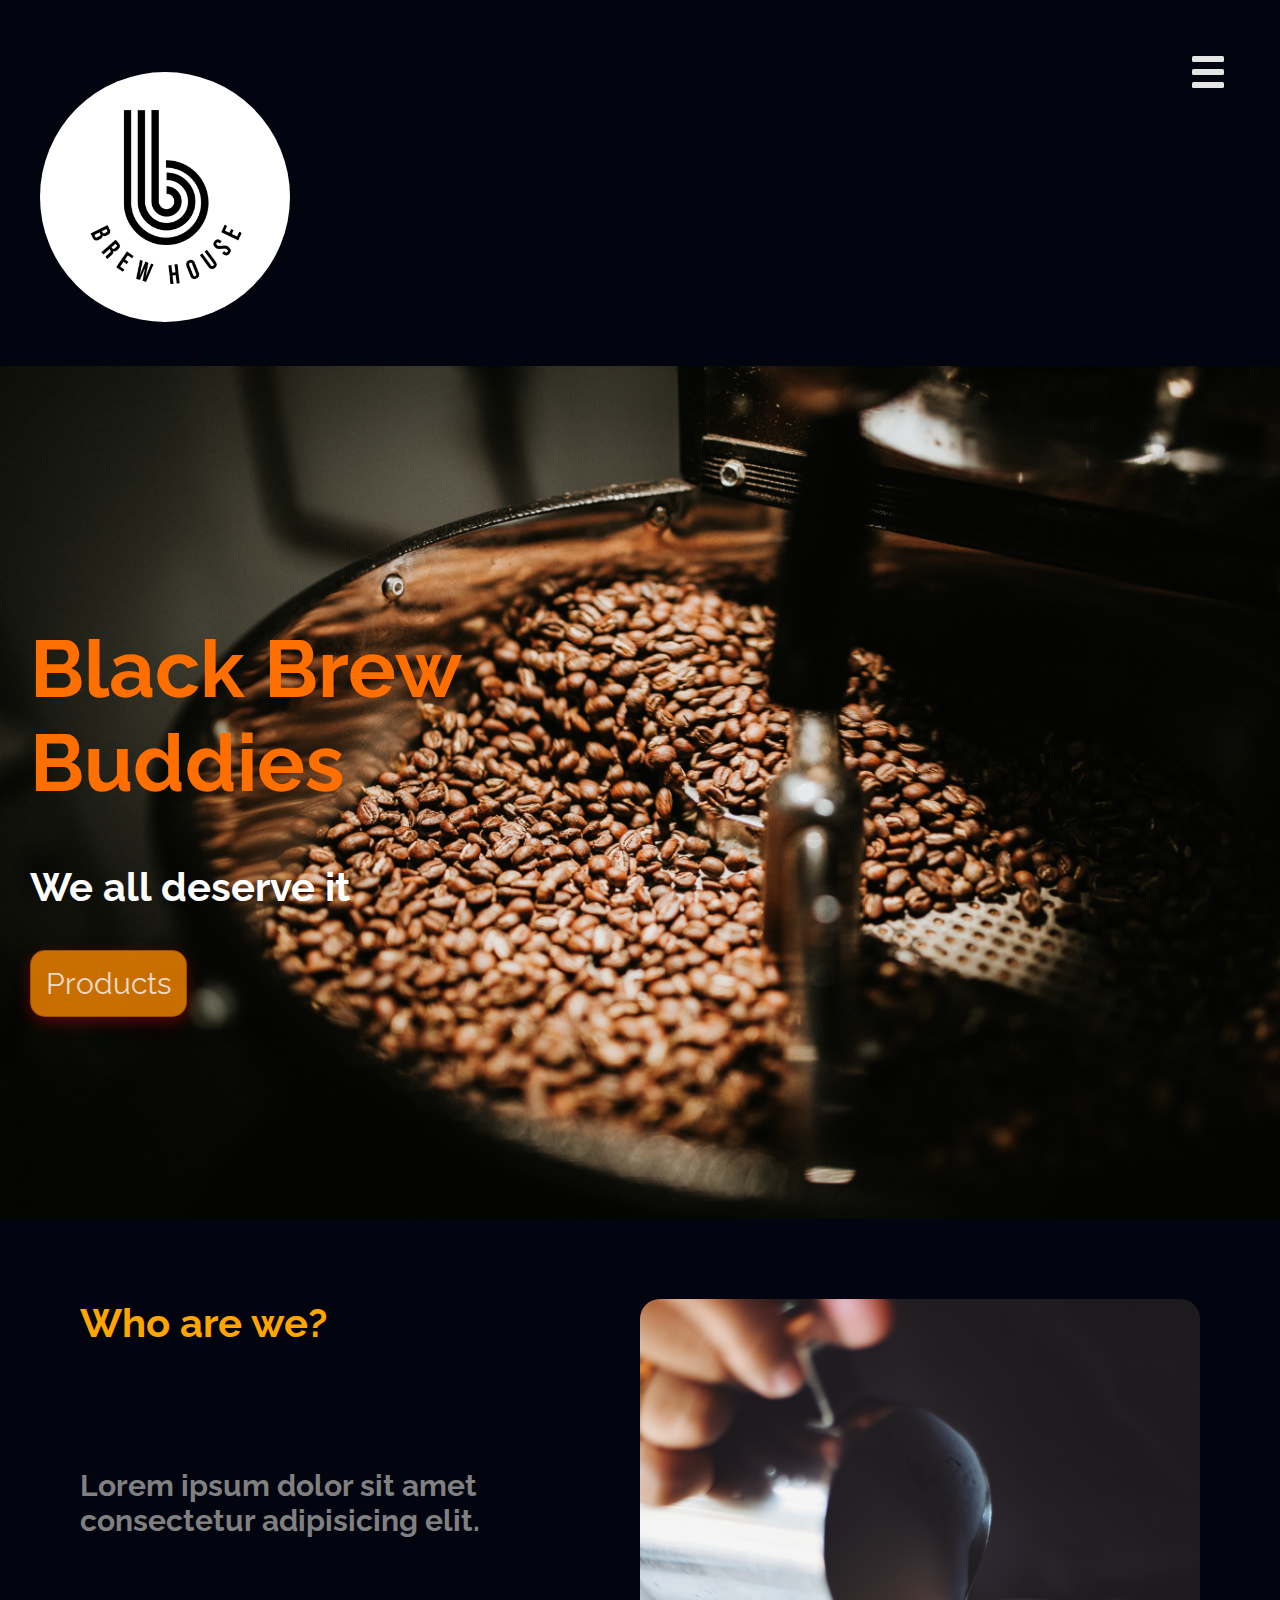
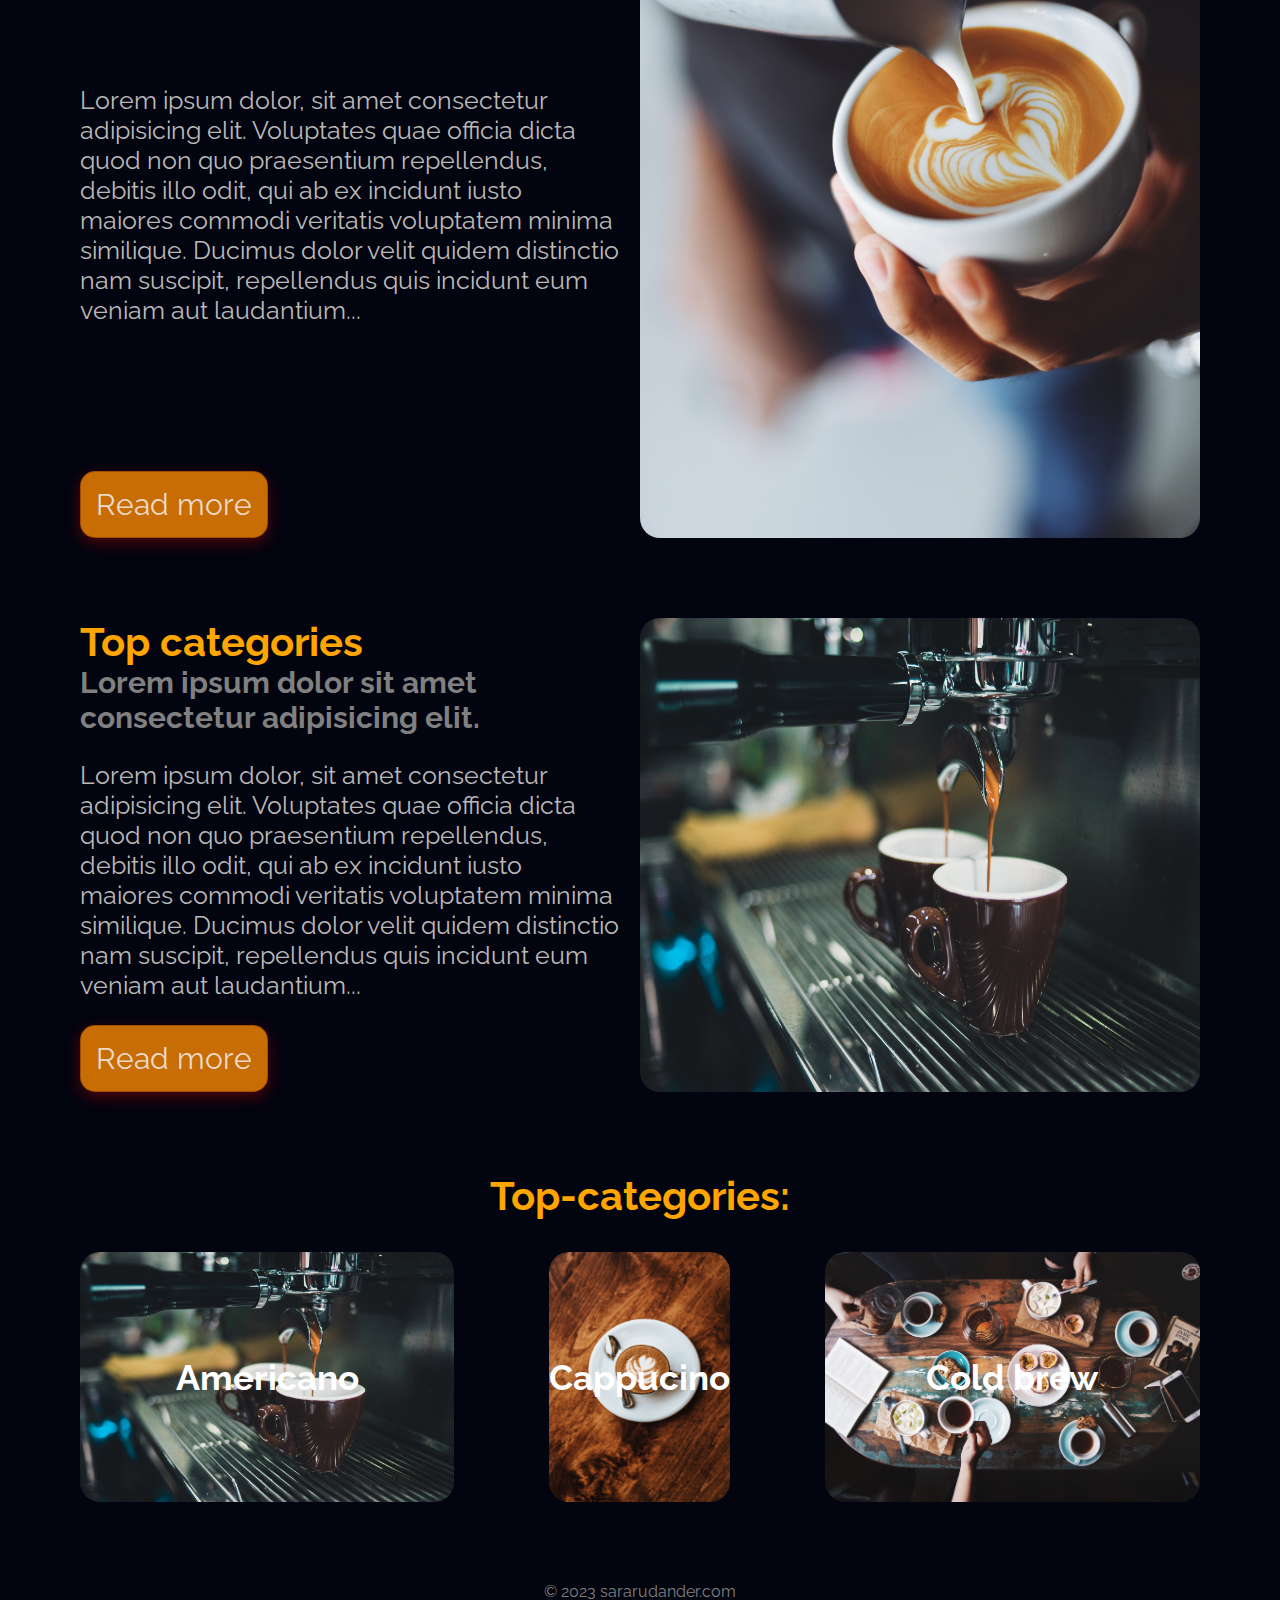
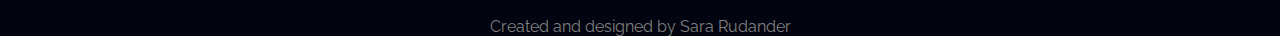
==== docs/index.html @ 94000aff "adding sections" ====
<!DOCTYPE html>
<html lang="sv">
    <head>
        <meta charset="UTF-8">
        <title>Home | Brew it</title>
        <link rel= "stylesheet" href="style/index_test.css">
        <meta name=”viewport” content=”width:device-width, initial-scale=1”>
        <link rel="icon" href="images/logo/logo.png">
    </head>
    <body>
        <header>
            <nav class="main-nav">
                <input id="responsive-menu" type="checkbox">
                <label for="responsive-menu"><span id="menu-icon"></span></label>
                <div id="overlay"></div>
                <a href="index.html">
                    <img src="images/logo/logo_white.png" alt="bild på logotyp" class="logo">
                </a> 
                <ul class="menu">
                    <li class="menuitem"><a href="#">Home</a></li>
                    <li class="menuitem"><a href="#">Products</a></li>
                    <li class="menuitem"><a href="#">Our Mission</a></li>
                    <li class="menuitem"><a href="#">History</a></li>
                    <li class="menuitem"><a href="#">Contact</a></li>
                </ul>
            </nav>
        </header>
        <main>
            <div class="main-content">
                <section class="top-container">
                    <img class="header-img" src="images/pexels-juan-pablo-serrano-arenas-894695.jpg" alt="picture of coffee beans">
                    <div class="header-container">
                        <h1 class="header-text">Black Brew Buddies</h1>
                        <h2 class="header-subtext">We all deserve it</h2>
                        <button type="button" class="header-button"><a href="#">Products</a></button>
                    </div>
                </section>
                <section class="middle-container">
                    <div class="text-container">
                        <h2 class="section-header">Who are we?</h2>
                        <h3 class="section-preamble">Lorem ipsum dolor sit amet consectetur adipisicing elit.</h3>
                        <p class="presentation-text">Lorem ipsum dolor, sit amet consectetur adipisicing elit. Voluptates quae officia dicta quod non quo praesentium repellendus, debitis illo odit, qui ab ex incidunt iusto maiores commodi veritatis voluptatem minima similique. Ducimus dolor velit quidem distinctio nam suscipit, repellendus quis incidunt eum veniam aut laudantium...</p>
                        <button type="button" class="header-button"><a href="#">Read more</a></button>
                    </div>
                    <img class="section-img" src="images/pexels-chevanon-photography-302896.jpg">
                </section>
                 <section class="middle-container">
                    <div class="text-container">
                        <h2 class="section-header">Top categories</h2>
                        <h3 class="section-preamble">Lorem ipsum dolor sit amet consectetur adipisicing elit.</h3>
                        <p class="presentation-text">Lorem ipsum dolor, sit amet consectetur adipisicing elit. Voluptates quae officia dicta quod non quo praesentium repellendus, debitis illo odit, qui ab ex incidunt iusto maiores commodi veritatis voluptatem minima similique. Ducimus dolor velit quidem distinctio nam suscipit, repellendus quis incidunt eum veniam aut laudantium...</p>
                        <button type="button" class="header-button"><a href="#">Read more</a></button>
                    </div>
                    <img class="section-img" src="images/pexels-chevanon-photography-324028.jpg">
                </section>
                 <section class="category-container">
                    <h2 class="heading-text">Top-categories:</h2>
                    <ul class="categories">
                         <li class="category-item">
                            <a href="#" class="category-link">
                                <img class="category-img" src="images/pexels-chevanon-photography-324028.jpg">
                                <h2 class="img-text">Americano</h2>
                            </a>
                        </li>
                         <li class="category-item">
                            <a href="#" class="category-link">
                                <img class="category-img" src="images/pexels-tyler-nix-2396220.jpg">
                                <h2 class="img-text">Cappucino</h2>
                            </a>
                        </li>
                        <li class="category-item">
                            <a href="#" class="category-link">
                                <img class="category-img" src="images/pexels-viktoria-alipatova-2074130.jpg">
                                <h2 class="img-text">Cold brew</h2>
                            </a>
                        </li>

                    </ul>
                </section>
            </div>
        </main>
        <footer>
            <div class="page-footer">
                <p>&copy; 2023 sararudander.com</p>
                <p>Created and designed by Sara Rudander</p>
            </div>
        </footer>
    </body>
</html>
---- docs/style/index_test.css ----
@import url(https://use.fontawesome.com/releases/v5.0.6/css/all.css);
@import url(https://fonts.googleapis.com/css?family=Oswald:400|Raleway:400,700,400italic,700italic);
/*
font
font-family: 'Oswald', sans-serif;
*/


* {
    -webkit-text-size-adjust: 100%;
    text-size-adjust: 100%;
    box-sizing: border-box;
}

body{
    margin: 0;
    padding: 0;
    background-color: #02040F;
    color: white;
    font-family: Arial, Helvetica, sans-serif;
    height: 100vh;
    font-family: 'Raleway', sans-serif;
}




.logo{
    width: 250px;
    height: 250px;
    border-radius: 50%;;
}

.header-img{
    max-width: 100%;
    height: auto;
}

/************************************************/
/****************** NAVIGATION ******************/
/************************************************/
header {
    left: 0;
    position: relative;
    top: 0;
    width: 100%;
    z-index: 9999;
    padding: 40px;
}

.main-nav{
    margin: 0 auto;
    max-width: 80em;
    left: 0;
    position: relative;
    top: 0;
    width: 100%;
    z-index: 9999;
}

main .main-container {
    padding: 1em;
    margin: 0 auto;
    max-width: 80em;
}


/************************************************/
/****************** NAVIGATION ******************/
/************************************************/
nav {
    left: 0;
    position: relative;
    top: 0;
    width: 100%;
    z-index: 9999;
}

/*** INPUT ***/
nav input {
    opacity: 0;
    position: absolute;
    z-index: -1;
}

/*** LABEL ***/
nav label {
    cursor: pointer;
    display: block;
    font: 2em/1 'Oswald', sans-serif;
    padding: 0.5em;
}

/* Hamburger Icon */
#menu-icon,
#menu-icon:before,
#menu-icon:after {
    background: #e5e5e5;
    border-radius: 0.05em;
    height: 0.2em;
    transition: all 0.2s ease-in-out;
    width: 100%;
}

#menu-icon {
    display: inline-block;
    margin: 0.4em 0;
    max-width: 1em;
    position: relative;
}

nav label #menu-icon {
    float: right;
}


#menu-icon:before,
#menu-icon:after {
    content: '';
    left: 0;
    position: absolute;
}

#menu-icon:before {
    top: -0.4em;
}

#menu-icon:after {
    bottom: -0.4em;
}

/* Close Icon */
nav input[type=checkbox]:checked + label #menu-icon {
    background: transparent;
}

nav input[type=checkbox]:checked + label #menu-icon:before {
    top: 0;
    transform: rotate(-45deg);
}

nav input[type=checkbox]:checked + label #menu-icon:after {
    bottom: 0;
    transform: rotate(45deg);
}


/*** MENU ***/
/* Overlay */
nav input:checked ~ #overlay {
    background: #02040F;
    bottom: 0;
    left: 0;
    height: 100vh;
    position: fixed;
    right: 0;
    top: 0;
    width: 100vw;
    z-index: -1;
    opacity: 0.7;

}

/* List */
nav ul {
    font-size: 1.5em;
    list-style: none;
    margin: 0;
    max-height: 0;
    opacity: 0;
    overflow: hidden;
    padding: 0;
    text-align: center;
    background-color: transparent;
    transition: 0.4s ease-in-out;
}

nav input:checked ~ ul {
    margin: 1em;
    max-height: inherit;
    opacity: 1;
    transition: 0.4s ease-in-out;
}

nav ul > li {
    margin: 0.8em 0;
}

nav ul a {
    color: #e5e5e5 !important;
    text-decoration: none;
    font-size: 50px;
}

nav ul a:hover {
    text-decoration: underline;
}

/* Social Media */
nav ul#social-media > li {
    display: inline-block;
    font-size: 1.5em;
    margin: 0.5em;
}


/*******************************************
********************** MAIN ****************
*******************************************/

.top-container{
    display: grid;

}

.header-img, .header-container{
    grid-area: 1/1;
}

.header-container{
   display: grid;
   align-self: center;
   width: 50%;
   margin: 30px;
}

.header-text{
    font-size: 80px;
    color: rgb(255, 111, 0);
    margin-bottom: 20px;
}

.header-subtext{
    color: white;
    font-size: 40px;
    margin-bottom: 40px;
}

.header-button{
    background-color: rgba(246, 146, 17, 0.434);
    border: 0.2px solid rgba(255, 157, 0, 0.403);
    border-radius: 15px;
    width: fit-content;
    padding: 15px;
    font-size: 30px;
    box-shadow: rgba(225, 7, 7, 0.35) 0px 5px 15px;
    background-color: rgba(255, 140, 0, 0.779);
    border: 1px solid rgba(159, 73, 3, 0.898);
}

.header-button > a{
    text-decoration: none;
    color: rgba(245, 238, 238, 0.86);
    font-family: 'Raleway', sans-serif;
}

.header-button:hover{
    background-color: rgba(246, 146, 17, 0.434);
    border: 0.2px solid rgba(255, 157, 0, 0.403);
    transition: 0.4s ease-in-out;
}

.header-button:hover a{
    color: rgb(246, 239, 238);
    transition: 0.4s ease-in-out;
}

.middle-container{
    display: flex;
    justify-content: space-between;
    max-width: 100%;
    margin: 80px;
    height: auto;
}

.text-container{
    display: flex;
    flex-direction: column;
    width: auto;
    height: auto;
    justify-content: space-between;
    margin-right: 20px;
}

.section-img{
    width: auto;
    height: auto;
    max-width: 50%;
    margin-right: 0;
    border-radius: 20px;
}

.section-header{
    color: orange;
    margin-top: 0;
    font-size: 40px;
    margin: 0;
}

.section-preamble{
    color: grey;
    font-size: 30px;
    margin: 0;
}

.presentation-text{
    color: rgb(187, 184, 184);
    font-size: 25px;
}

/*********************************
***********Section container**********
*********************************/
.heading-text{
    color: orange;
    font-size: 40px;
    text-align: center;
}
.category-container{
    margin: 80px;
}
.categories{
    display: flex;
    justify-content: space-between;
    padding: 0;
    list-style: none;
}

.category-img, .img-text{
    grid-area: 1/1;
}

.img-text{
    align-items: center;
    font-size: 35px;
    height: auto;
    display: flex;
    justify-content: center;
    text-align: center;
}

.category-img{
    width: 100%;
    height: 250px;
    border-radius: 20px;
}

.category-link{
    text-decoration: none;
    color: white;
    display: grid;
}

/*********************************
***********FOOTER**********************
*********************************/

.page-footer{
    text-align: center;
    color: grey;
}
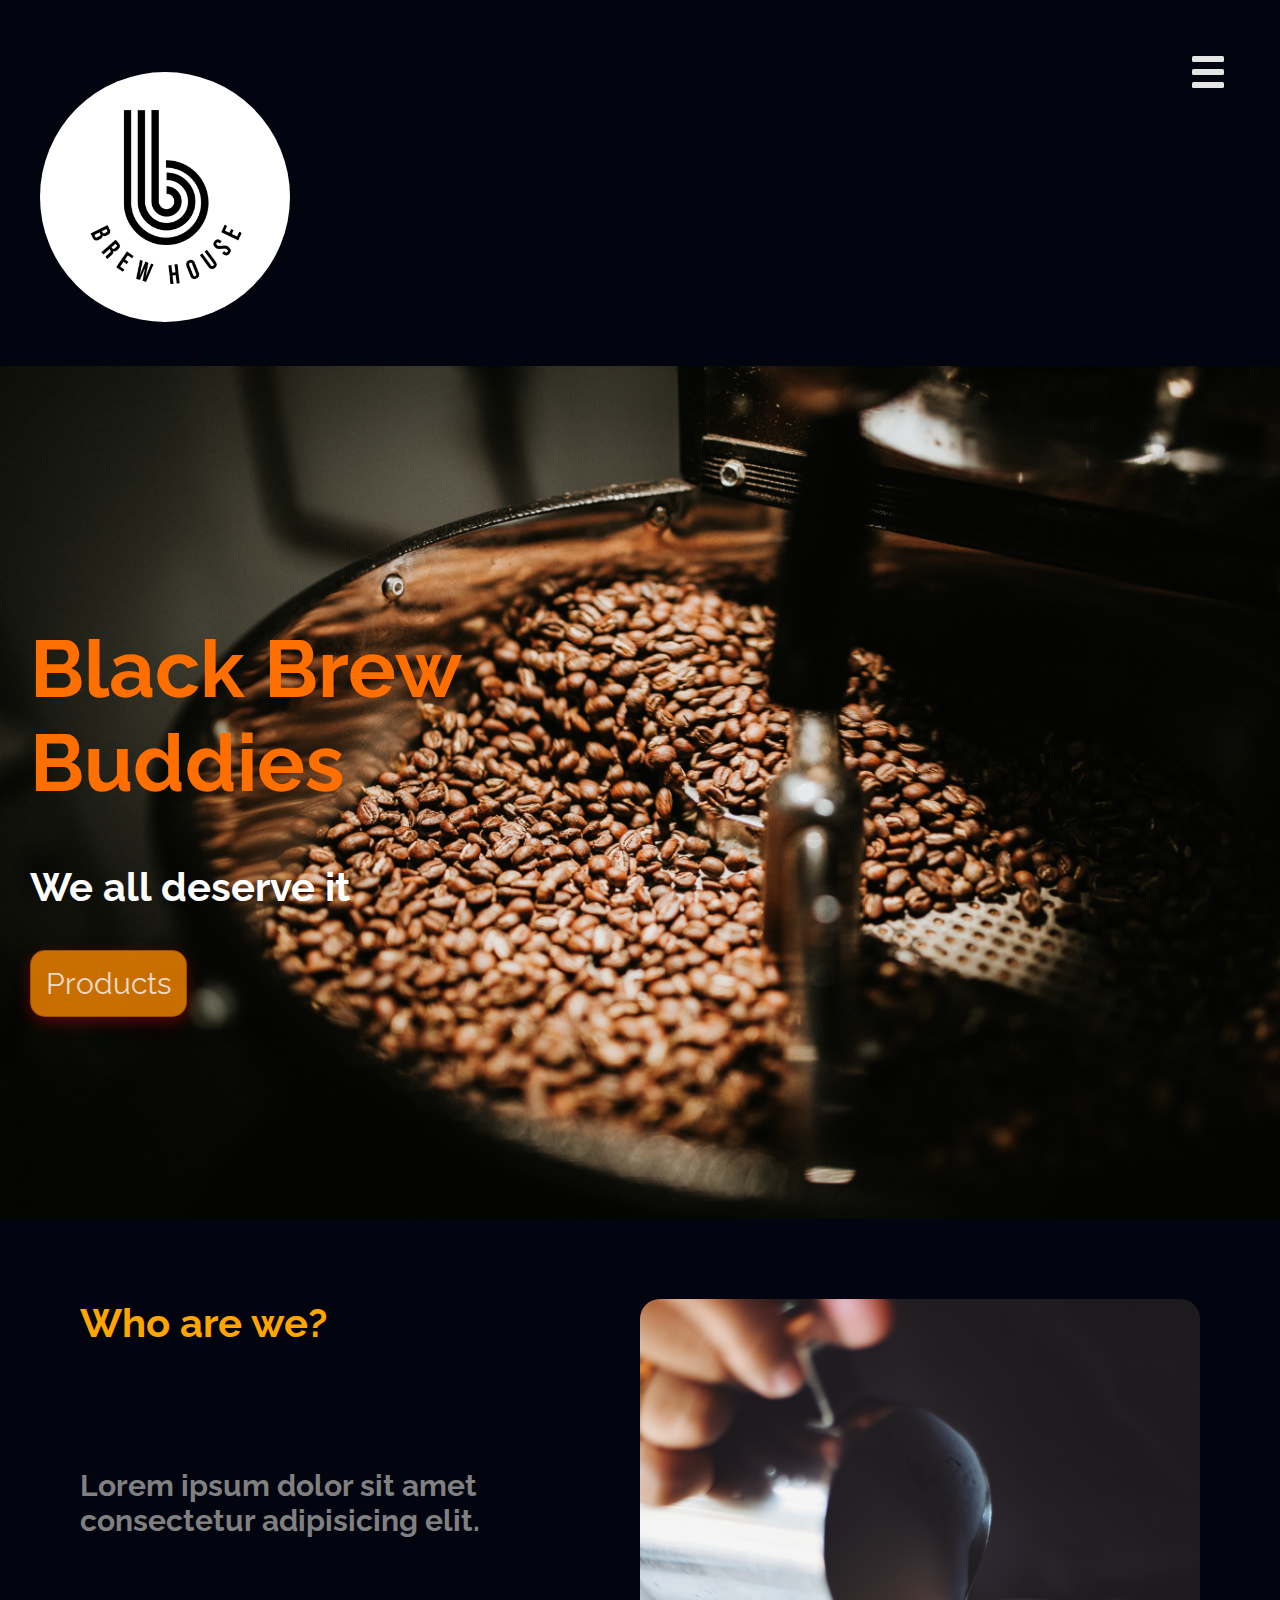
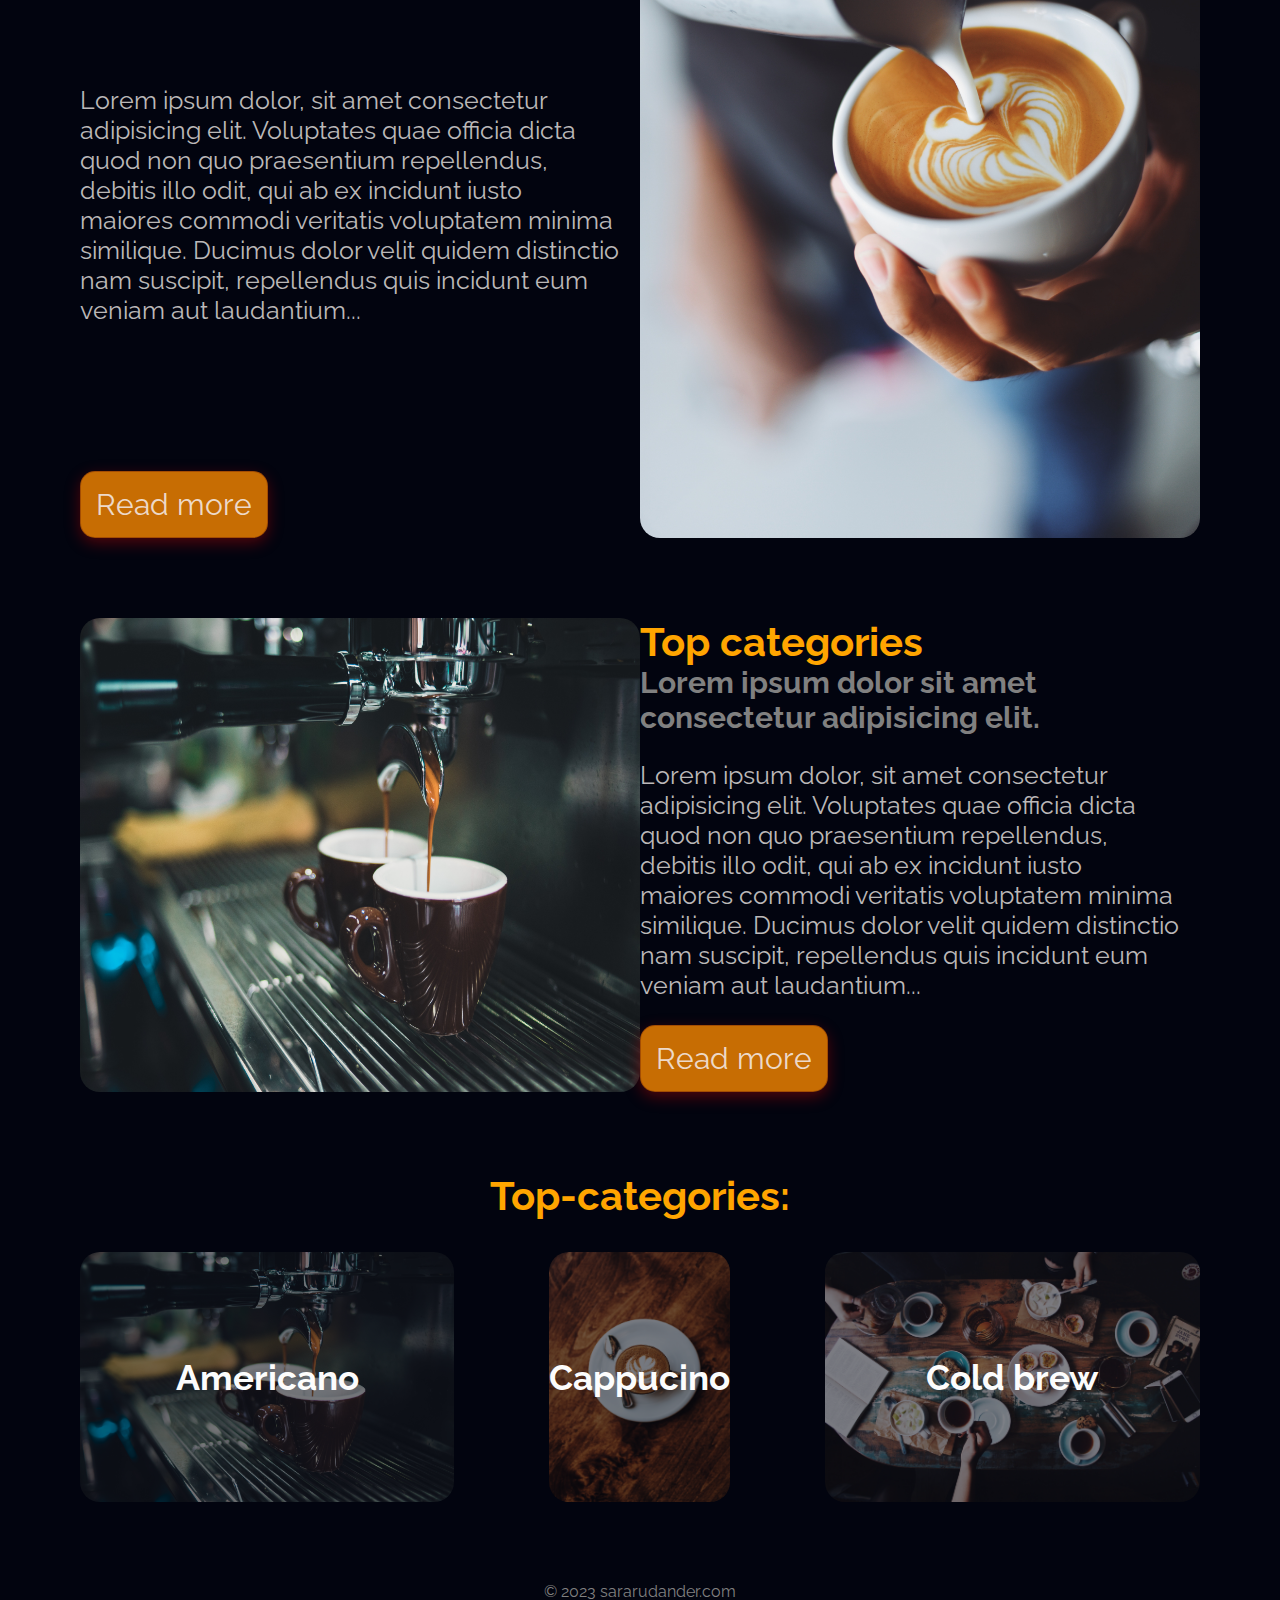
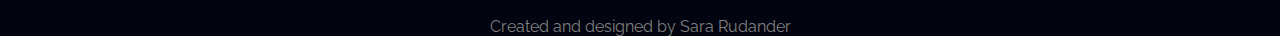
==== commit 04c4a8af: "categories change" ====
--- a/docs/index.html
+++ b/docs/index.html
@@ -45,13 +45,13 @@
                     <img class="section-img" src="images/pexels-chevanon-photography-302896.jpg">
                 </section>
                  <section class="middle-container">
+                    <img class="section-img" src="images/pexels-chevanon-photography-324028.jpg">
                     <div class="text-container">
                         <h2 class="section-header">Top categories</h2>
                         <h3 class="section-preamble">Lorem ipsum dolor sit amet consectetur adipisicing elit.</h3>
                         <p class="presentation-text">Lorem ipsum dolor, sit amet consectetur adipisicing elit. Voluptates quae officia dicta quod non quo praesentium repellendus, debitis illo odit, qui ab ex incidunt iusto maiores commodi veritatis voluptatem minima similique. Ducimus dolor velit quidem distinctio nam suscipit, repellendus quis incidunt eum veniam aut laudantium...</p>
                         <button type="button" class="header-button"><a href="#">Read more</a></button>
                     </div>
-                    <img class="section-img" src="images/pexels-chevanon-photography-324028.jpg">
                 </section>
                  <section class="category-container">
                     <h2 class="heading-text">Top-categories:</h2>
--- a/docs/style/index_test.css
+++ b/docs/style/index_test.css
@@ -337,12 +337,14 @@
     display: flex;
     justify-content: center;
     text-align: center;
+    opacity: 0.99;
 }
 
 .category-img{
     width: 100%;
     height: 250px;
     border-radius: 20px;
+    opacity: 0.5;
 }
 
 .category-link{
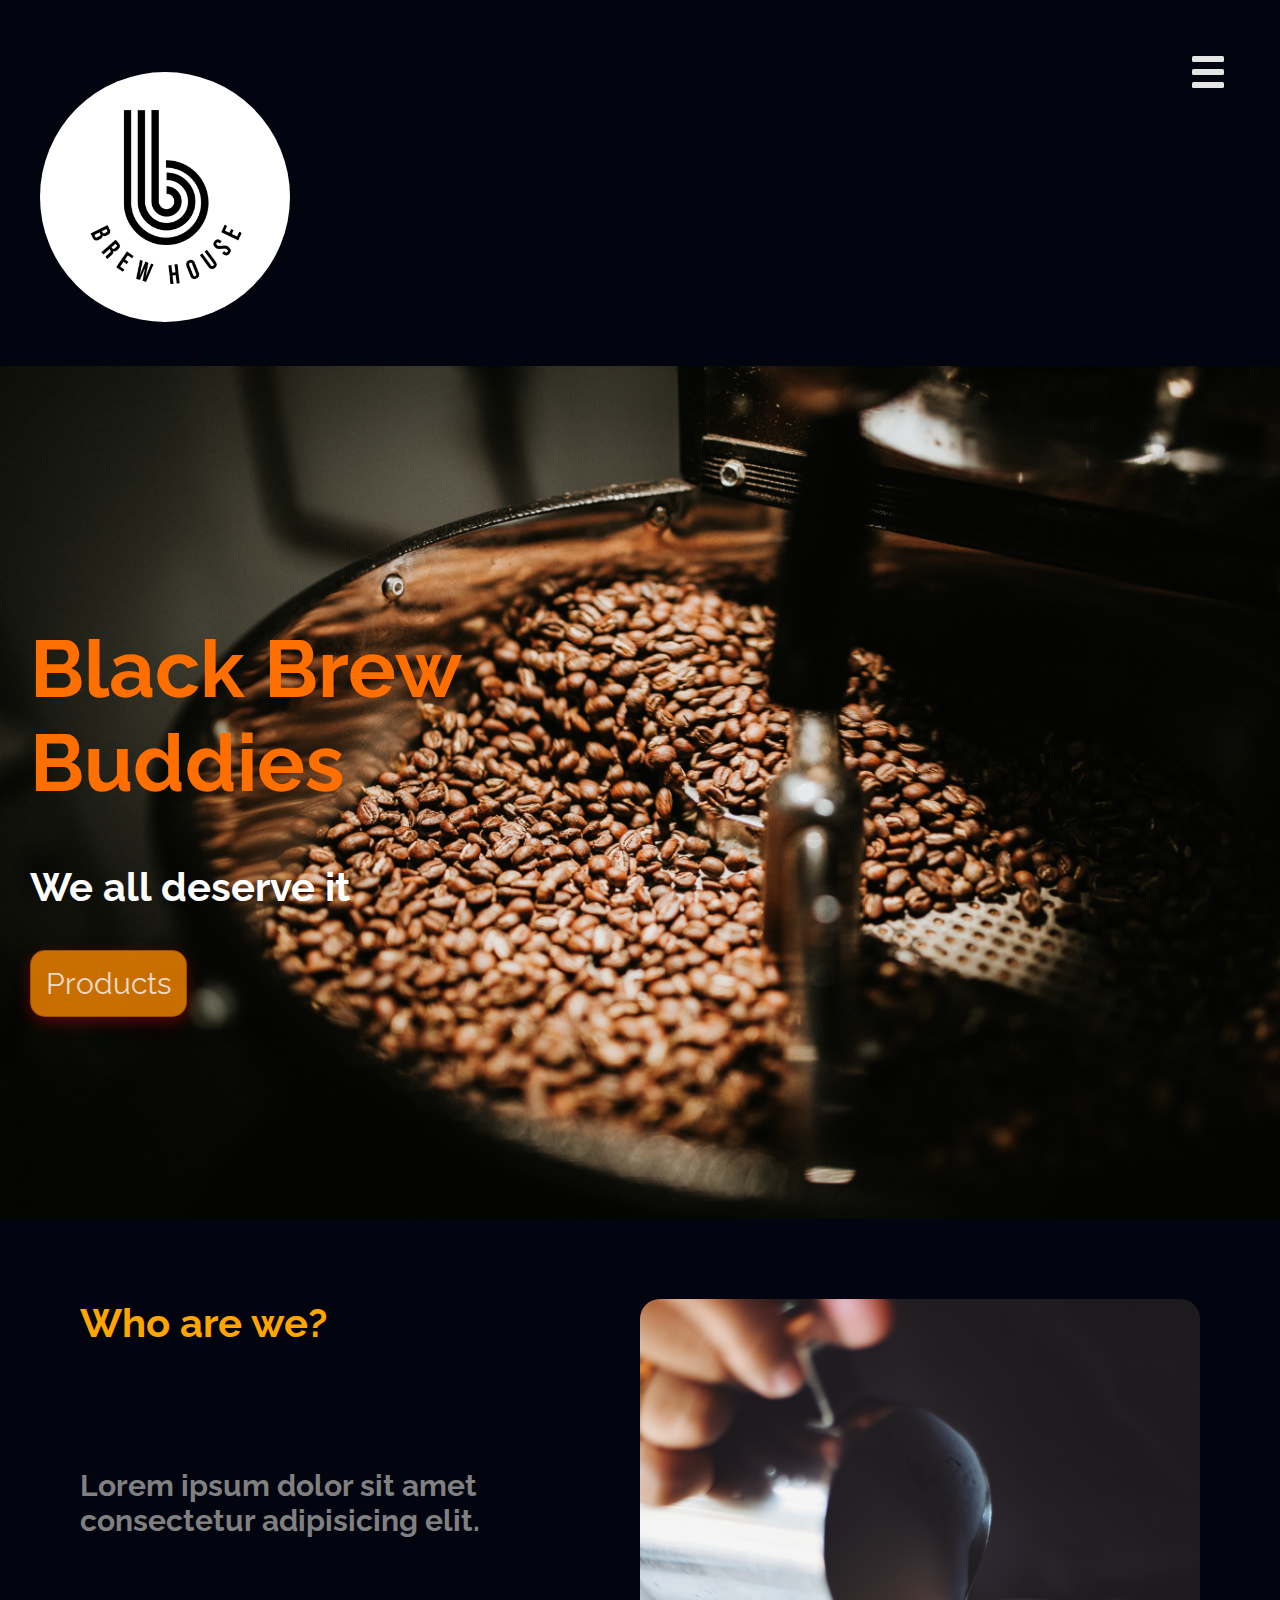
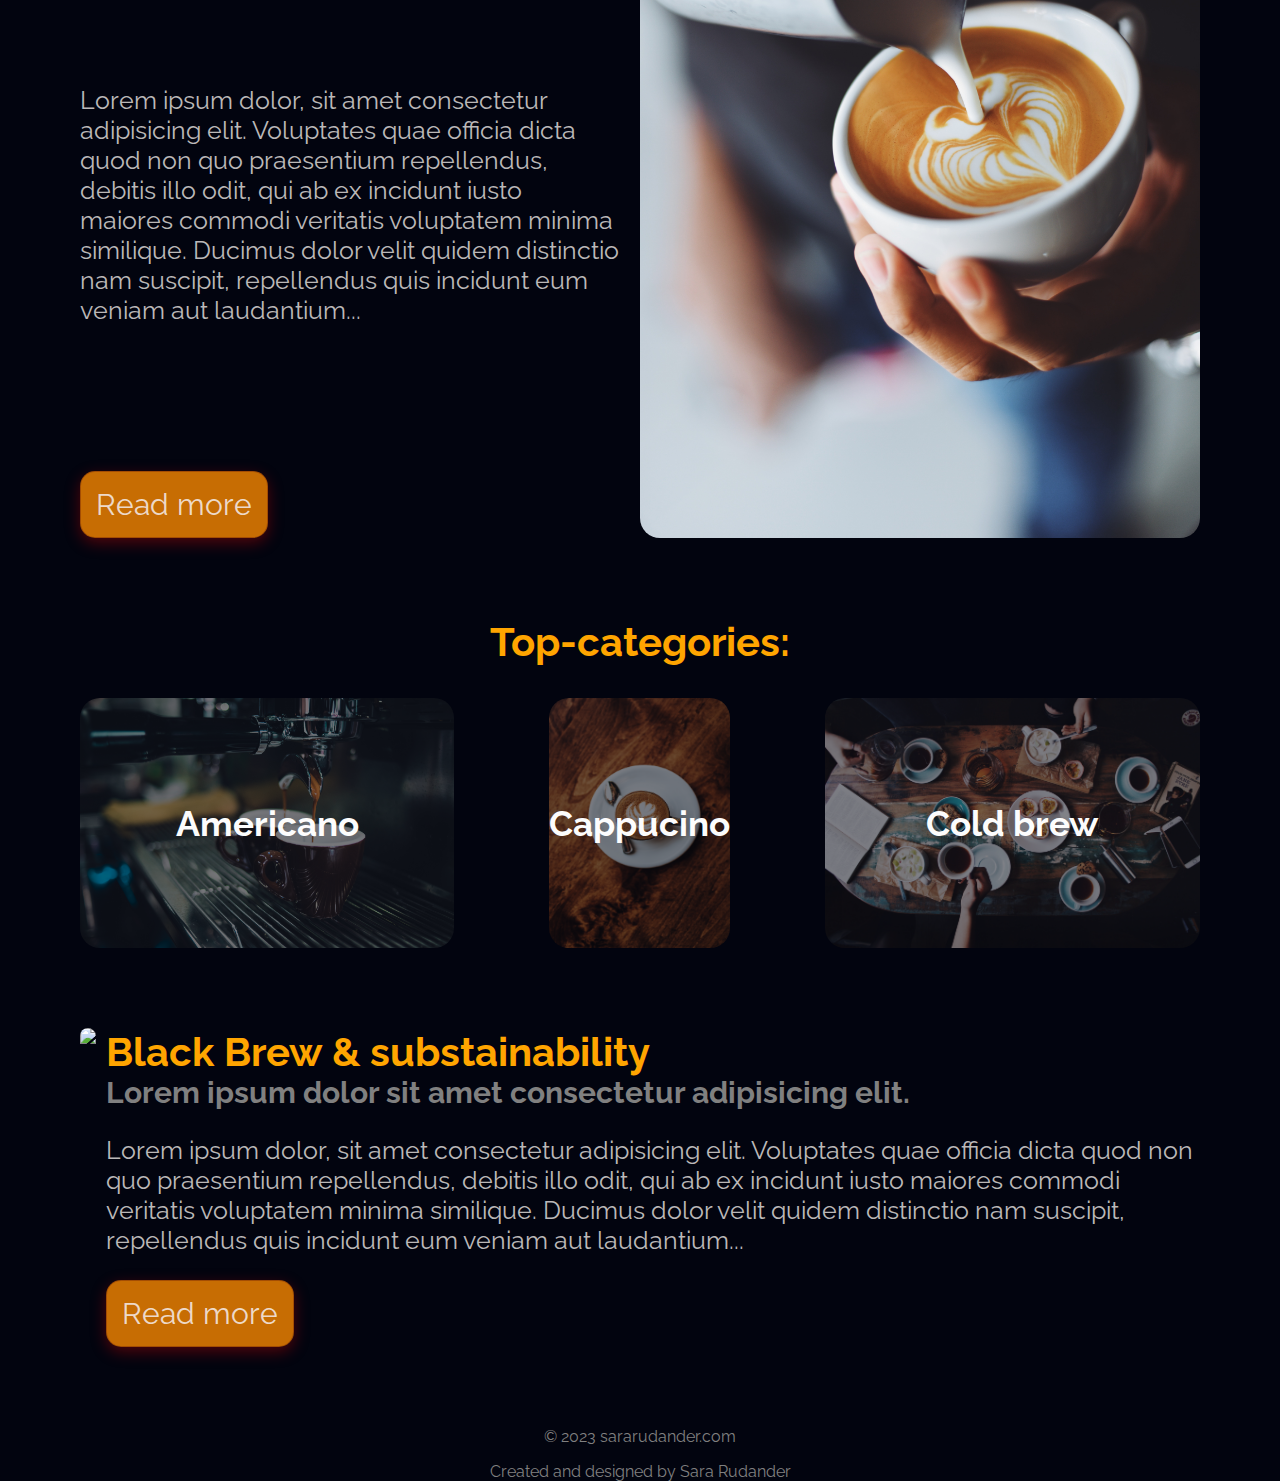
==== commit 87b7d94d: "second section change" ====
--- a/docs/index.html
+++ b/docs/index.html
@@ -44,15 +44,6 @@
                     </div>
                     <img class="section-img" src="images/pexels-chevanon-photography-302896.jpg">
                 </section>
-                 <section class="middle-container">
-                    <img class="section-img" src="images/pexels-chevanon-photography-324028.jpg">
-                    <div class="text-container">
-                        <h2 class="section-header">Top categories</h2>
-                        <h3 class="section-preamble">Lorem ipsum dolor sit amet consectetur adipisicing elit.</h3>
-                        <p class="presentation-text">Lorem ipsum dolor, sit amet consectetur adipisicing elit. Voluptates quae officia dicta quod non quo praesentium repellendus, debitis illo odit, qui ab ex incidunt iusto maiores commodi veritatis voluptatem minima similique. Ducimus dolor velit quidem distinctio nam suscipit, repellendus quis incidunt eum veniam aut laudantium...</p>
-                        <button type="button" class="header-button"><a href="#">Read more</a></button>
-                    </div>
-                </section>
                  <section class="category-container">
                     <h2 class="heading-text">Top-categories:</h2>
                     <ul class="categories">
@@ -77,6 +68,15 @@
 
                     </ul>
                 </section>
+                 <section class="middle-container">
+                    <img class="section-img2" src="images/pexels-dominika-roseclay-977878.jpg">
+                    <div class="text-container2">
+                        <h2 class="section-header">Black Brew & substainability</h2>
+                        <h3 class="section-preamble">Lorem ipsum dolor sit amet consectetur adipisicing elit.</h3>
+                        <p class="presentation-text">Lorem ipsum dolor, sit amet consectetur adipisicing elit. Voluptates quae officia dicta quod non quo praesentium repellendus, debitis illo odit, qui ab ex incidunt iusto maiores commodi veritatis voluptatem minima similique. Ducimus dolor velit quidem distinctio nam suscipit, repellendus quis incidunt eum veniam aut laudantium...</p>
+                        <button type="button" class="header-button"><a href="#">Read more</a></button>
+                    </div>
+                </section>
             </div>
         </main>
         <footer>
--- a/docs/style/index_test.css
+++ b/docs/style/index_test.css
@@ -309,7 +309,23 @@
 }
 
 /*********************************
-***********Section container**********
+***********Second middle-container**********
+*********************************/
+
+.section-img2{
+    max-width: 50%;
+    height: auto;
+    margin-right: 0;
+    border-radius: 20px;
+}
+
+.text-container2{
+    margin-left: 10px;
+}
+
+
+/*********************************
+***********Category container**********
 *********************************/
 .heading-text{
     color: orange;
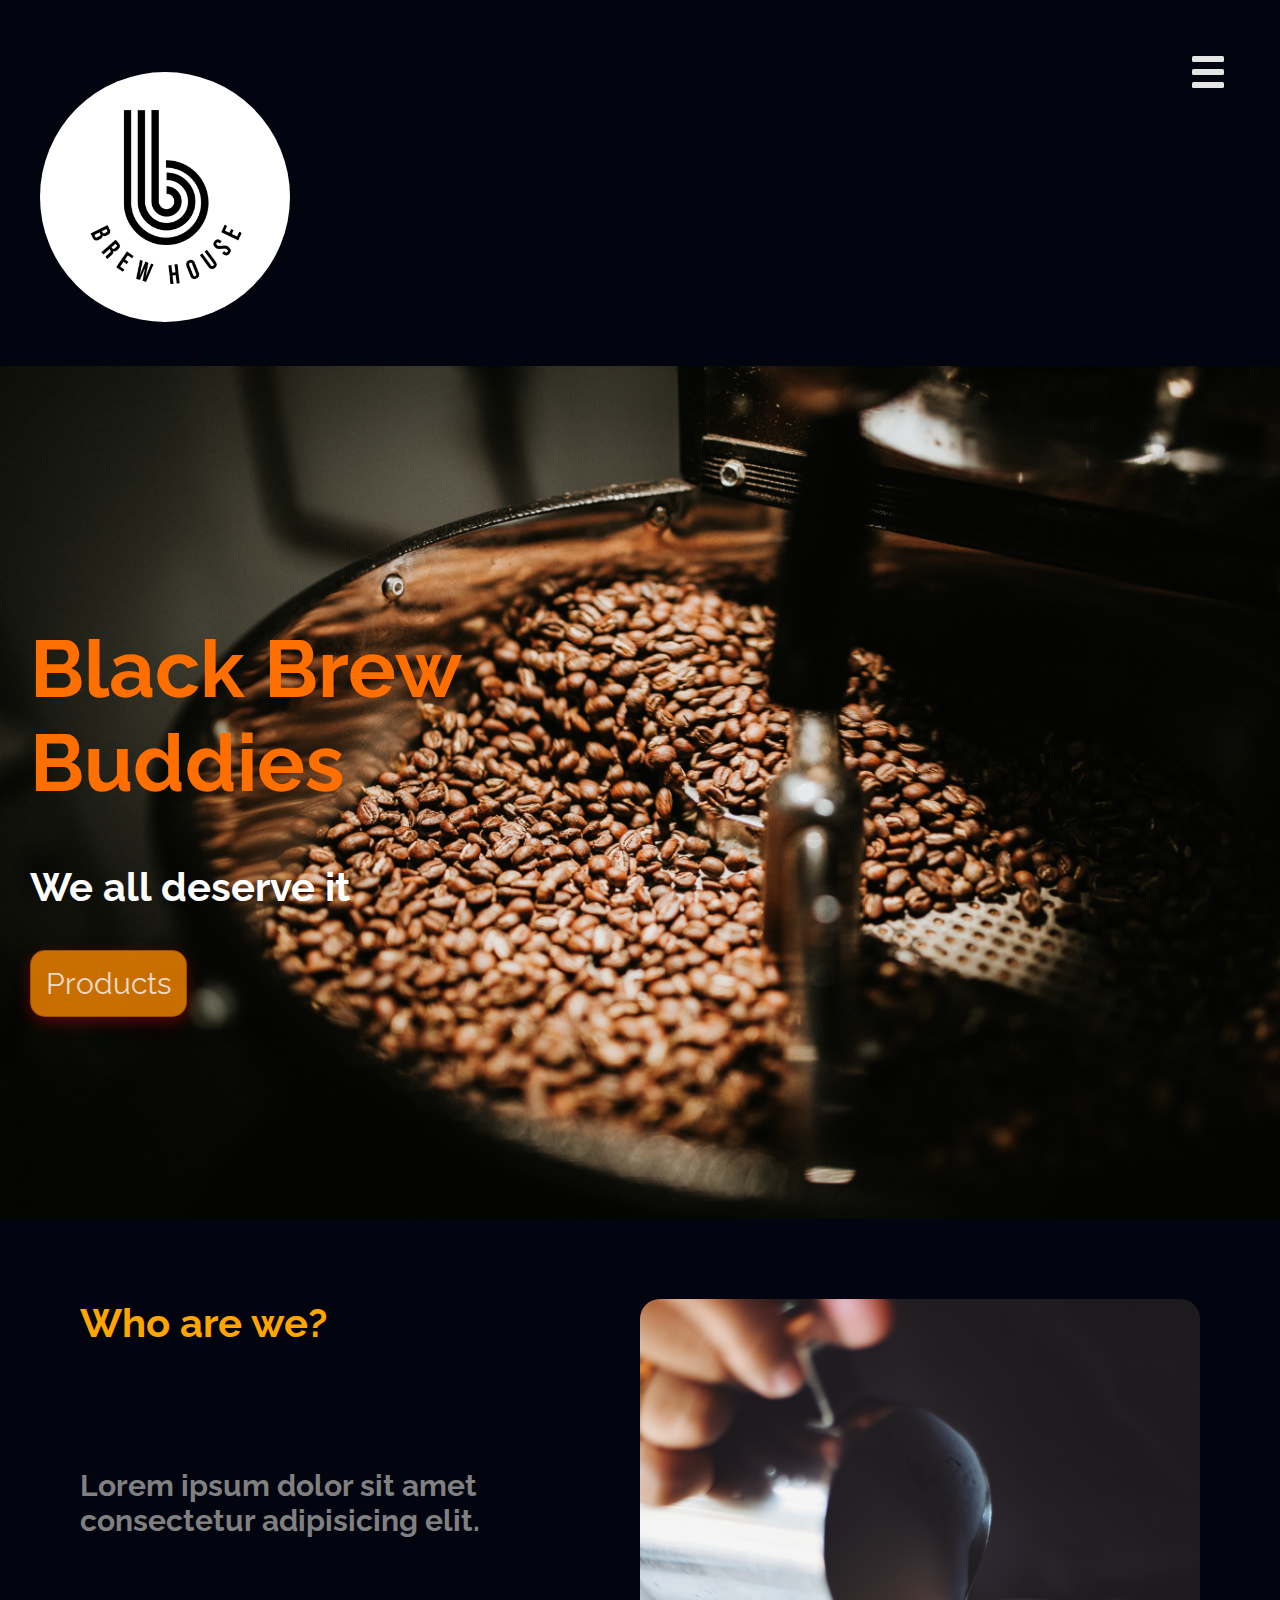
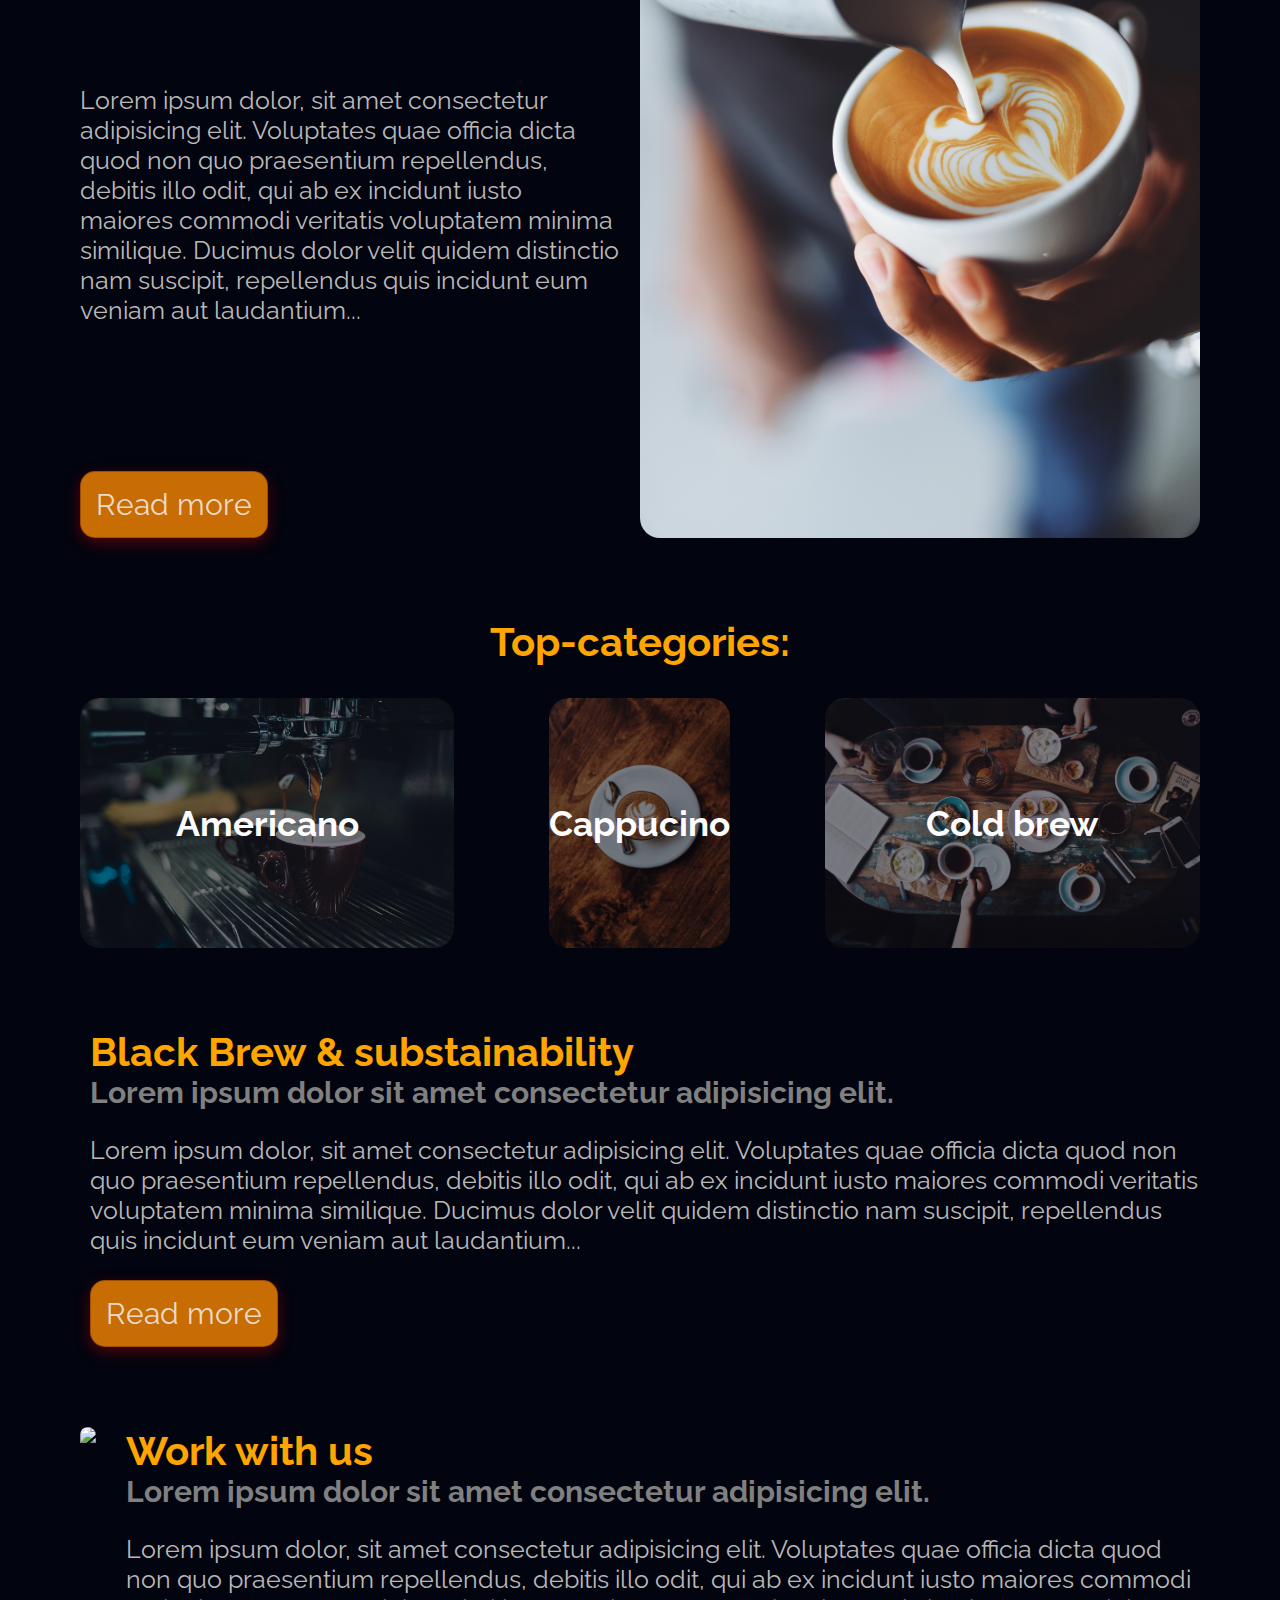
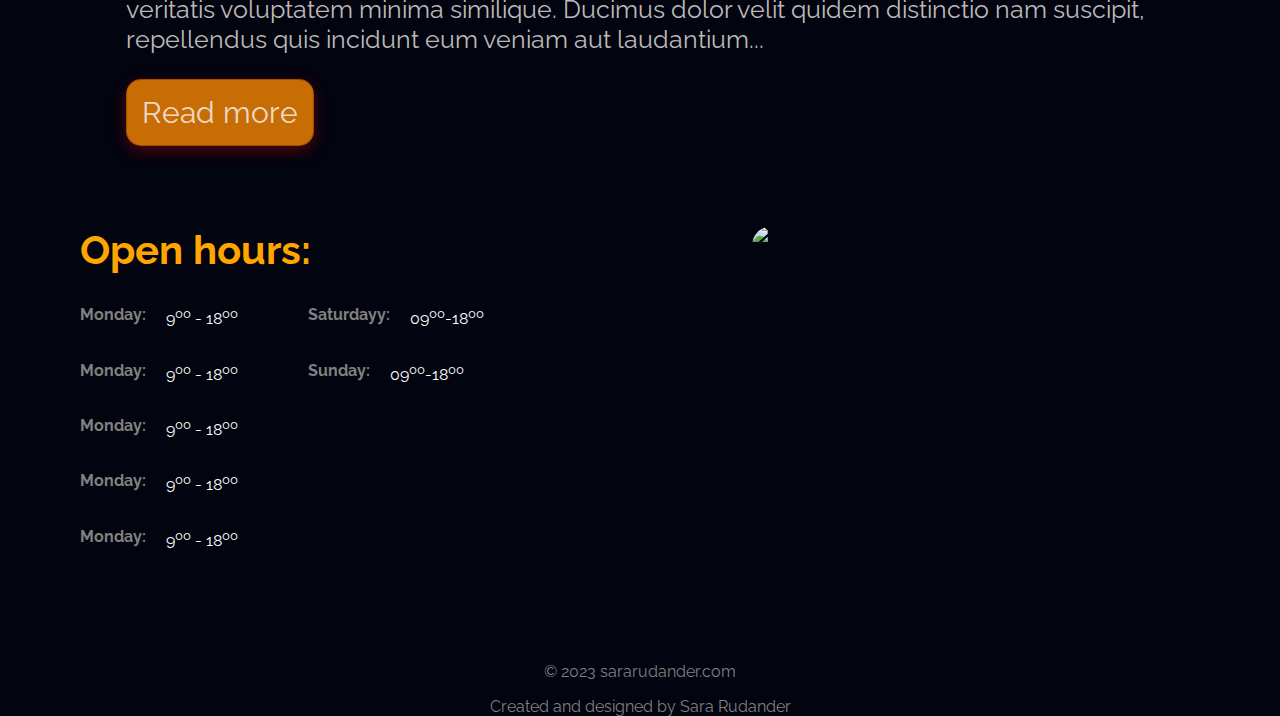
==== commit 13bd9953: "open hours changes, maybe other containers as well" ====
--- a/docs/index.html
+++ b/docs/index.html
@@ -69,13 +69,61 @@
                     </ul>
                 </section>
                  <section class="middle-container">
-                    <img class="section-img2" src="images/pexels-dominika-roseclay-977878.jpg">
                     <div class="text-container2">
                         <h2 class="section-header">Black Brew & substainability</h2>
                         <h3 class="section-preamble">Lorem ipsum dolor sit amet consectetur adipisicing elit.</h3>
                         <p class="presentation-text">Lorem ipsum dolor, sit amet consectetur adipisicing elit. Voluptates quae officia dicta quod non quo praesentium repellendus, debitis illo odit, qui ab ex incidunt iusto maiores commodi veritatis voluptatem minima similique. Ducimus dolor velit quidem distinctio nam suscipit, repellendus quis incidunt eum veniam aut laudantium...</p>
                         <button type="button" class="header-button"><a href="#">Read more</a></button>
                     </div>
+                </section>
+                 <section class="middle-container">
+                    <img class="section-img2" src="https://images.pexels.com/photos/977878/pexels-photo-977878.jpeg?auto=compress&cs=tinysrgb&w=1260&h=750&dpr=1">
+                    <div class="text-container2">
+                        <h2 class="section-header">Work with us</h2>
+                        <h3 class="section-preamble">Lorem ipsum dolor sit amet consectetur adipisicing elit.</h3>
+                        <p class="presentation-text">Lorem ipsum dolor, sit amet consectetur adipisicing elit. Voluptates quae officia dicta quod non quo praesentium repellendus, debitis illo odit, qui ab ex incidunt iusto maiores commodi veritatis voluptatem minima similique. Ducimus dolor velit quidem distinctio nam suscipit, repellendus quis incidunt eum veniam aut laudantium...</p>
+                        <button type="button" class="header-button"><a href="#">Read more</a></button>
+                    </div>
+                </section>
+                <section class="bottom-container">
+                    <div class="text-container-bottom">
+                        <h2 class="section-header">Open hours:</h2>
+                        <div class="hour-container">
+                            <ul class="open-hours">
+                                <li class="day">
+                                    <p class="day-of-week">Monday:</p>
+                                    <p class="hours">9<sup>00</sup> - 18<sup>00</sup></p>
+                                </li>
+                                <li class="day">
+                                    <p class="day-of-week">Monday:</p>
+                                    <p class="hours">9<sup>00</sup> - 18<sup>00</sup></p>
+                                </li>
+                                <li class="day">
+                                    <p class="day-of-week">Monday:</p>
+                                    <p class="hours">9<sup>00</sup> - 18<sup>00</sup></p>
+                                </li>
+                                <li class="day">
+                                    <p class="day-of-week">Monday:</p>
+                                    <p class="hours">9<sup>00</sup> - 18<sup>00</sup></p>
+                                </li>
+                                <li class="day">
+                                    <p class="day-of-week">Monday:</p>
+                                    <p class="hours">9<sup>00</sup> - 18<sup>00</sup></p>
+                                </li>
+                            </ul>
+                            <ul class="open-hours">
+                                <li class="day">
+                                    <p class="day-of-week">Saturdayy:</p>
+                                    <p class="hours">09<sup>00</sup>-18<sup>00</sup></p>
+                                </li>
+                                <li class="day">
+                                    <p class="day-of-week">Sunday:</p>
+                                    <p class="hours">09<sup>00</sup>-18<sup>00</sup></p>
+                                </li>
+                            </ul>
+                        </div>
+                    </div>
+                    <img class="section-img3" src="https://images.pexels.com/photos/5054538/pexels-photo-5054538.jpeg?auto=compress&cs=tinysrgb&w=1260&h=750&dpr=1">
                 </section>
             </div>
         </main>
--- a/docs/style/index_test.css
+++ b/docs/style/index_test.css
@@ -313,14 +313,19 @@
 *********************************/
 
 .section-img2{
-    max-width: 50%;
-    height: auto;
-    margin-right: 0;
+    max-width: 40%;
+    height: auto;
+    margin-right: 20px;
     border-radius: 20px;
 }
 
 .text-container2{
     margin-left: 10px;
+    display: flex;
+    flex-direction: column;
+    width: auto;
+    height: auto;
+    justify-content: space-between;
 }
 
 
@@ -370,6 +375,47 @@
 }
 
 /*********************************
+***********BOTTOM-CONTAINER*******
+*********************************/
+
+ .bottom-container {
+    display: flex;
+    max-width: 100%;
+    margin: 80px;
+    justify-content: space-between;
+}
+
+.hour-container{
+    display: flex;
+    
+}
+
+.open-hours{
+    list-style: none;
+    margin-right: 70px;
+    padding: 0;
+}
+
+.day{
+    display: flex;
+}
+
+.day-of-week{
+    padding-right: 20px;
+    color: grey;
+    font-weight: bold;
+}
+
+.section-img3{
+    width: 40%;
+    height: auto;
+    border-radius: 20px;
+}
+
+
+
+
+/*********************************
 ***********FOOTER**********************
 *********************************/
 
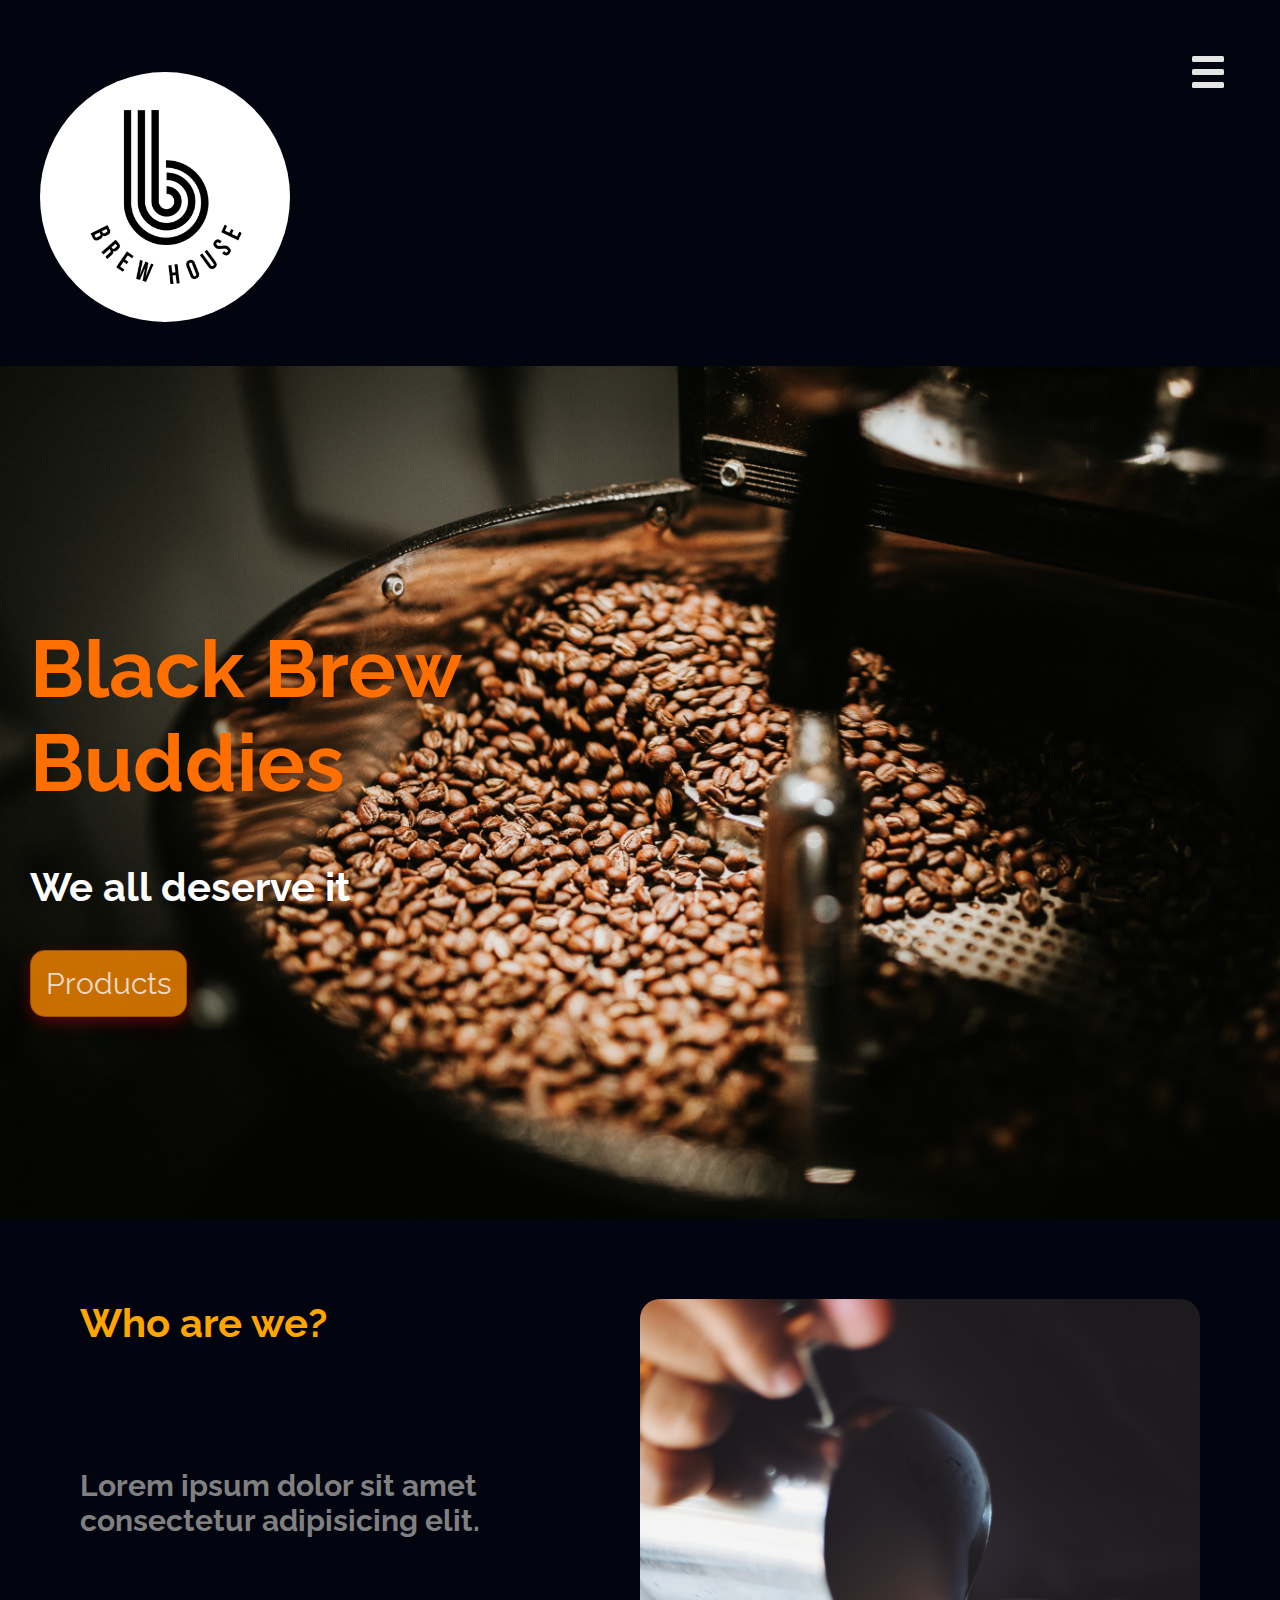
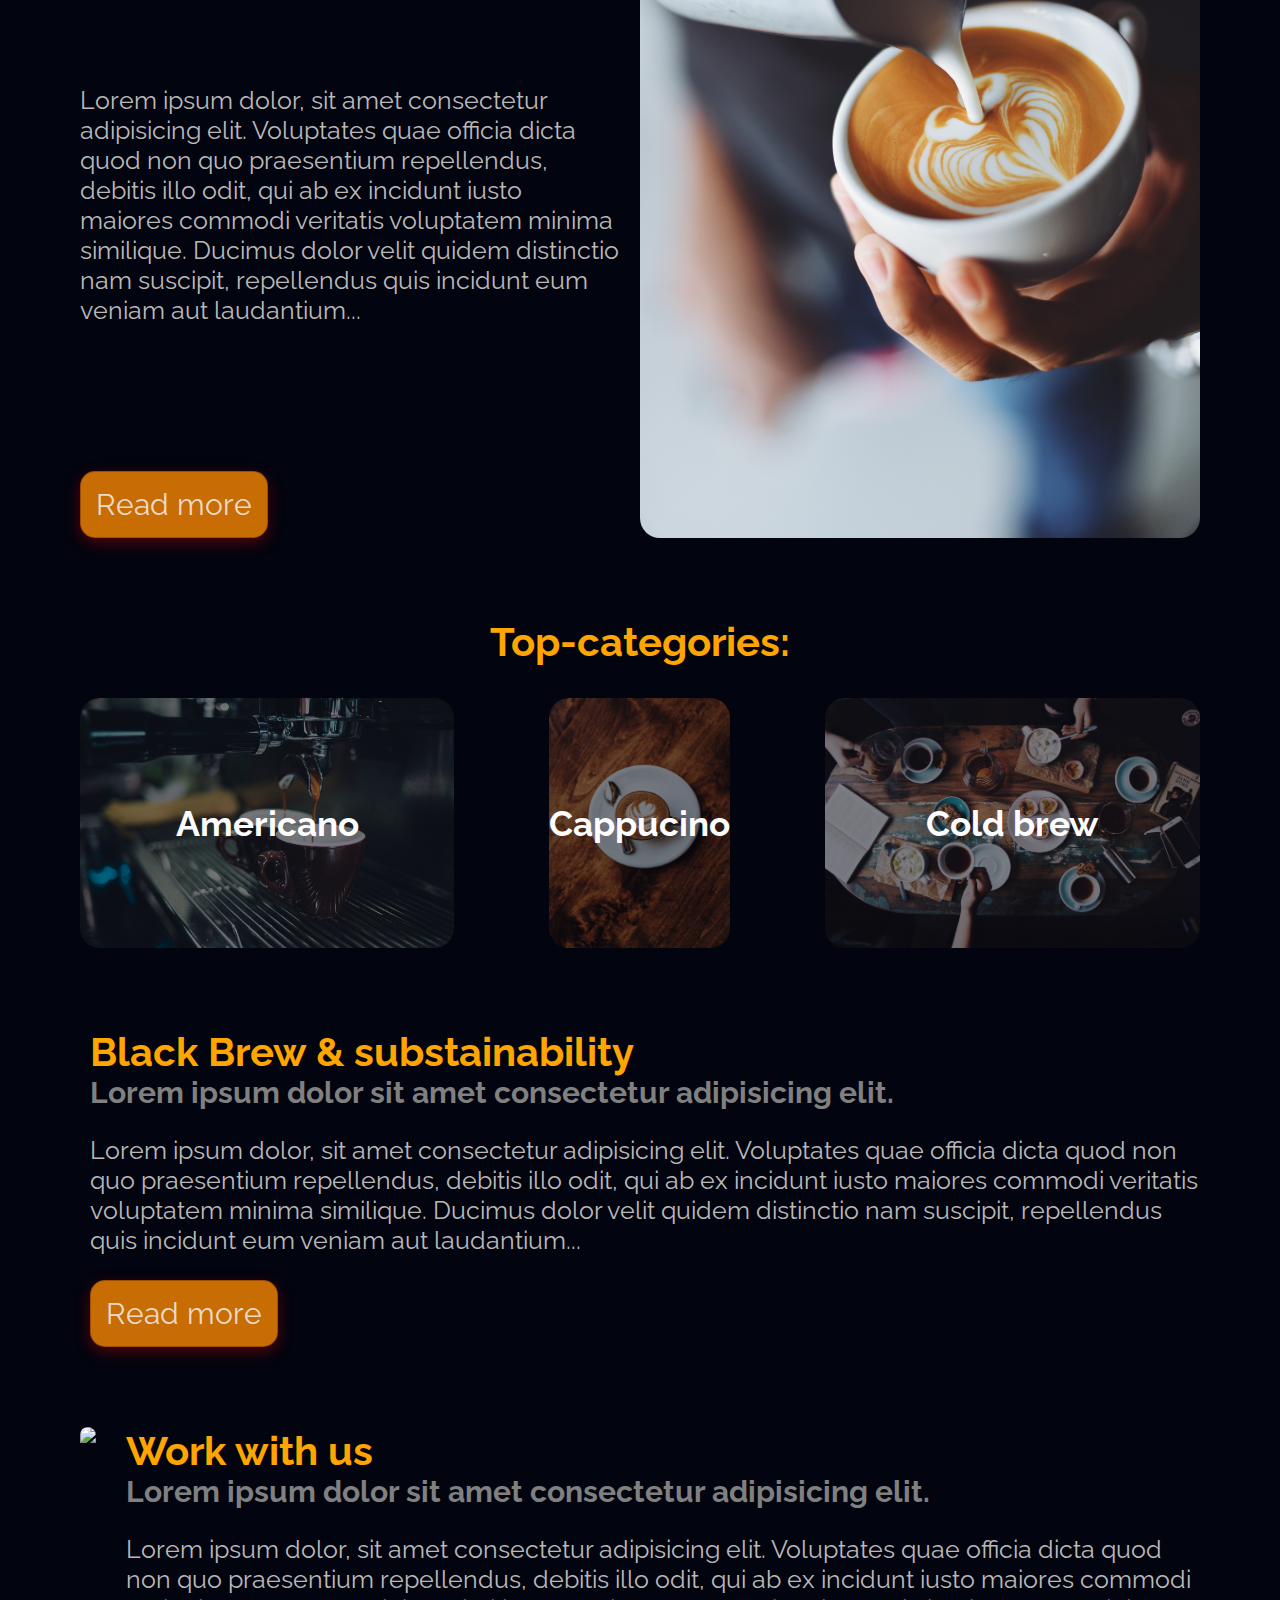
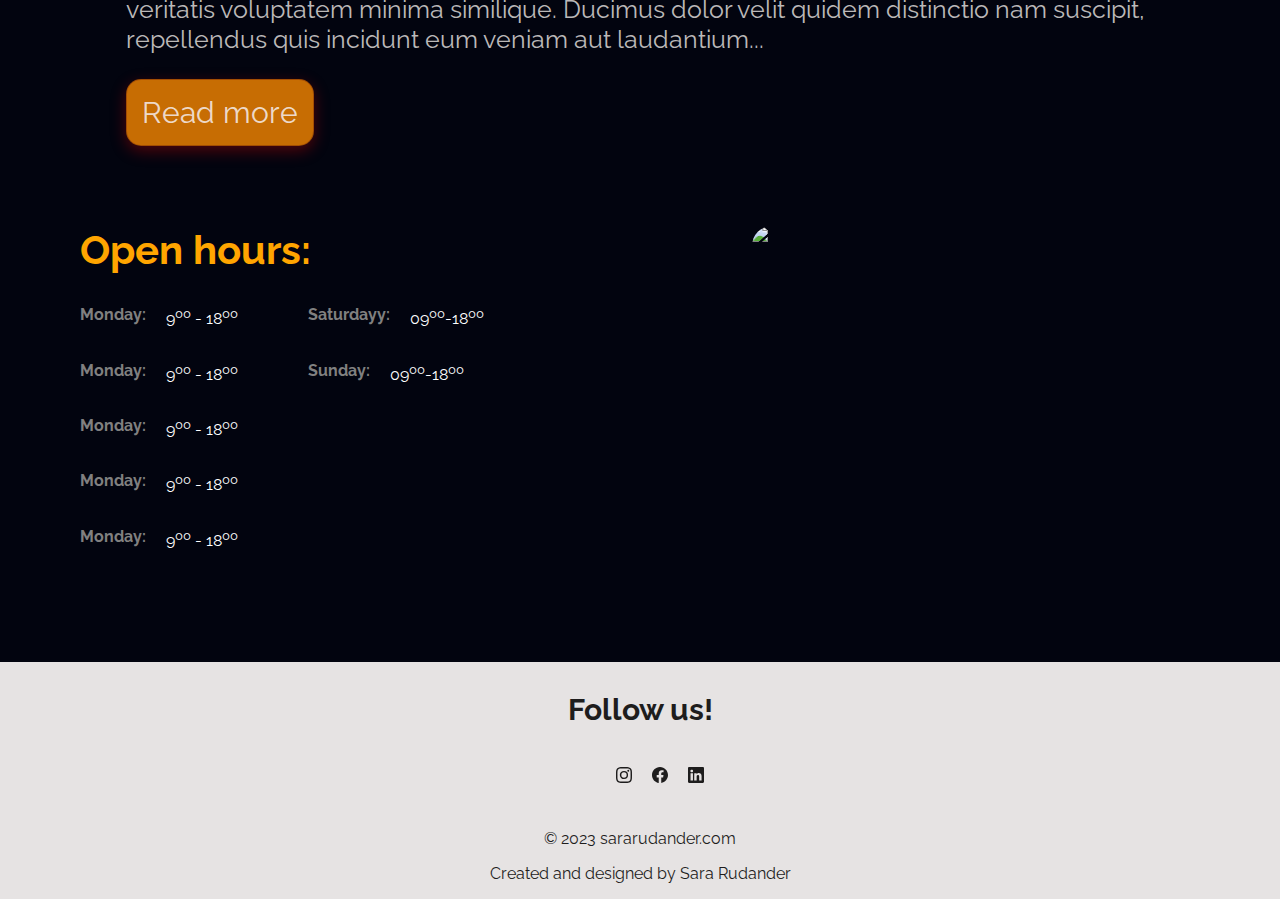
==== commit a30e82ff: "footer changes" ====
--- a/docs/index.html
+++ b/docs/index.html
@@ -129,8 +129,42 @@
         </main>
         <footer>
             <div class="page-footer">
-                <p>&copy; 2023 sararudander.com</p>
-                <p>Created and designed by Sara Rudander</p>
+                <div class="social-media-footer">
+                    <h3>Follow us!</h3>
+                    <ul class="social-media-list">
+                        <li>
+                            <a href="#" target="blank">
+                                <svg xmlns="http://www.w3.org/2000/svg" width="16" height="16" fill="currentColor" class="bi bi-instagram"
+                                viewBox="0 0 16 16">
+                                <path
+                                    d="M8 0C5.829 0 5.556.01 4.703.048 3.85.088 3.269.222 2.76.42a3.917 3.917 0 0 0-1.417.923A3.927 3.927 0 0 0 .42 2.76C.222 3.268.087 3.85.048 4.7.01 5.555 0 5.827 0 8.001c0 2.172.01 2.444.048 3.297.04.852.174 1.433.372 1.942.205.526.478.972.923 1.417.444.445.89.719 1.416.923.51.198 1.09.333 1.942.372C5.555 15.99 5.827 16 8 16s2.444-.01 3.298-.048c.851-.04 1.434-.174 1.943-.372a3.916 3.916 0 0 0 1.416-.923c.445-.445.718-.891.923-1.417.197-.509.332-1.09.372-1.942C15.99 10.445 16 10.173 16 8s-.01-2.445-.048-3.299c-.04-.851-.175-1.433-.372-1.941a3.926 3.926 0 0 0-.923-1.417A3.911 3.911 0 0 0 13.24.42c-.51-.198-1.092-.333-1.943-.372C10.443.01 10.172 0 7.998 0h.003zm-.717 1.442h.718c2.136 0 2.389.007 3.232.046.78.035 1.204.166 1.486.275.373.145.64.319.92.599.28.28.453.546.598.92.11.281.24.705.275 1.485.039.843.047 1.096.047 3.231s-.008 2.389-.047 3.232c-.035.78-.166 1.203-.275 1.485a2.47 2.47 0 0 1-.599.919c-.28.28-.546.453-.92.598-.28.11-.704.24-1.485.276-.843.038-1.096.047-3.232.047s-2.39-.009-3.233-.047c-.78-.036-1.203-.166-1.485-.276a2.478 2.478 0 0 1-.92-.598 2.48 2.48 0 0 1-.6-.92c-.109-.281-.24-.705-.275-1.485-.038-.843-.046-1.096-.046-3.233 0-2.136.008-2.388.046-3.231.036-.78.166-1.204.276-1.486.145-.373.319-.64.599-.92.28-.28.546-.453.92-.598.282-.11.705-.24 1.485-.276.738-.034 1.024-.044 2.515-.045v.002zm4.988 1.328a.96.96 0 1 0 0 1.92.96.96 0 0 0 0-1.92zm-4.27 1.122a4.109 4.109 0 1 0 0 8.217 4.109 4.109 0 0 0 0-8.217zm0 1.441a2.667 2.667 0 1 1 0 5.334 2.667 2.667 0 0 1 0-5.334z" />
+                                </svg>
+                            </a>
+                        </li>
+                        <li>
+                            <a href="#" target="blank">
+                                <svg xmlns="http://www.w3.org/2000/svg" width="16" height="16" fill="currentColor" class="bi bi-facebook" 
+                                viewBox="0 0 16 16">
+                                <path
+                                    d="M16 8.049c0-4.446-3.582-8.05-8-8.05C3.58 0-.002 3.603-.002 8.05c0 4.017 2.926 7.347 6.75 7.951v-5.625h-2.03V8.05H6.75V6.275c0-2.017 1.195-3.131 3.022-3.131.876 0 1.791.157 1.791.157v1.98h-1.009c-.993 0-1.303.621-1.303 1.258v1.51h2.218l-.354 2.326H9.25V16c3.824-.604 6.75-3.934 6.75-7.951z" />
+                                </svg>
+                            </a>
+                        </li>
+                        <li>
+                            <a href="#" target="blank">
+                                <svg xmlns="http://www.w3.org/2000/svg" width="16" height="16" fill="currentColor" class="bi bi-linkedin"
+                                viewBox="0 0 16 16">
+                                <path
+                                    d="M0 1.146C0 .513.526 0 1.175 0h13.65C15.474 0 16 .513 16 1.146v13.708c0 .633-.526 1.146-1.175 1.146H1.175C.526 16 0 15.487 0 14.854V1.146zm4.943 12.248V6.169H2.542v7.225h2.401zm-1.2-8.212c.837 0 1.358-.554 1.358-1.248-.015-.709-.52-1.248-1.342-1.248-.822 0-1.359.54-1.359 1.248 0 .694.521 1.248 1.327 1.248h.016zm4.908 8.212V9.359c0-.216.016-.432.08-.586.173-.431.568-.878 1.232-.878.869 0 1.216.662 1.216 1.634v3.865h2.401V9.25c0-2.22-1.184-3.252-2.764-3.252-1.274 0-1.845.7-2.165 1.193v.025h-.016a5.54 5.54 0 0 1 .016-.025V6.169h-2.4c.03.678 0 7.225 0 7.225h2.4z" />
+                                </svg>
+                            </a>
+                        </li>
+                    </ul>
+                </div>
+                <div class="copywrite">
+                    <p>&copy; 2023 sararudander.com</p>
+                    <p>Created and designed by Sara Rudander</p>
+                </div>
             </div>
         </footer>
     </body>
--- a/docs/style/index_test.css
+++ b/docs/style/index_test.css
@@ -419,7 +419,38 @@
 ***********FOOTER**********************
 *********************************/
 
+
 .page-footer{
+    display: flex;
+    flex-direction: column;
+    justify-content: center;
     text-align: center;
-    color: grey;
-}+    background-color: rgb(230, 227, 227);
+    width: 100%;
+    color: rgb(30, 29, 29);
+}
+
+.copy-write p{
+    
+}
+
+.social-media-list{
+    list-style: none;
+    display: flex;
+    justify-content: center;
+}
+
+.social-media-list li{
+    margin: 10px;
+}
+
+.social-media-footer h3{
+    font-size: 30px;
+    text-align: center;
+}
+
+.social-media-list li>a{
+    text-decoration: none;
+    color:rgb(30, 29, 29);
+}
+
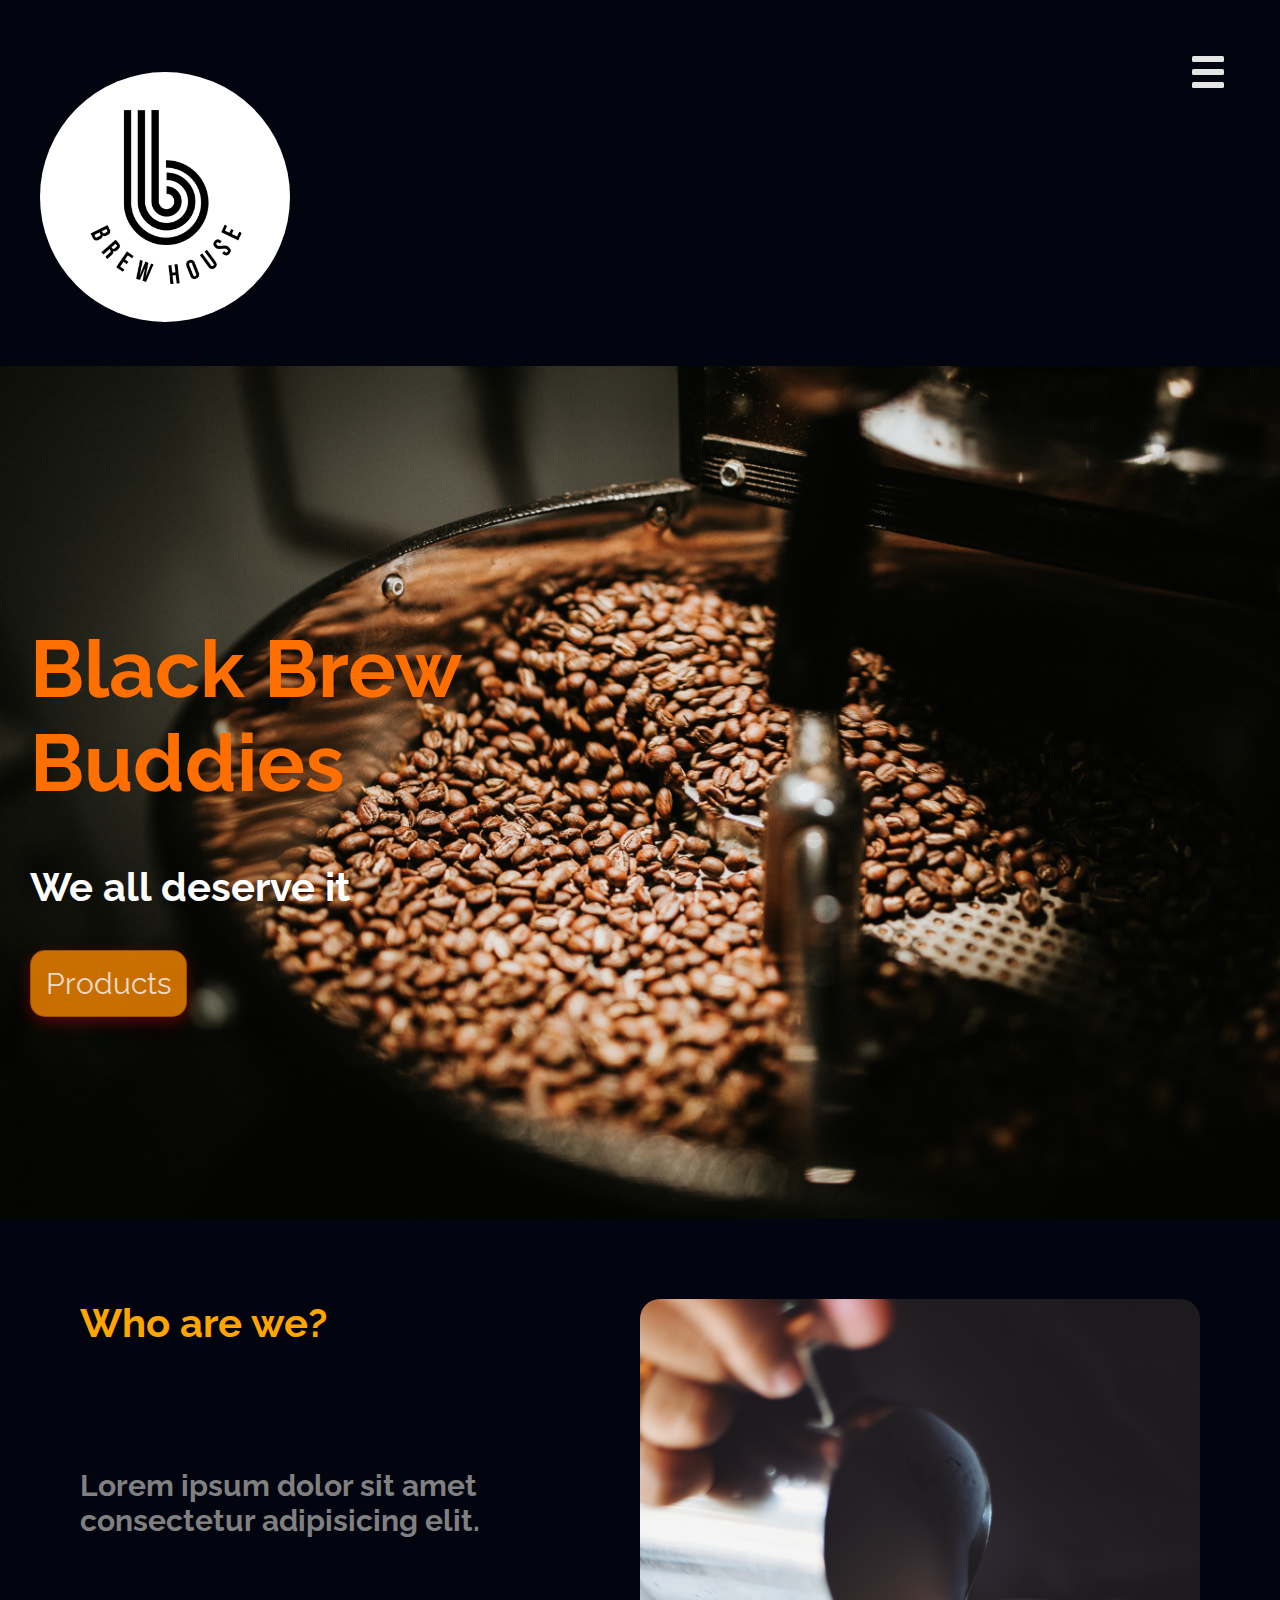
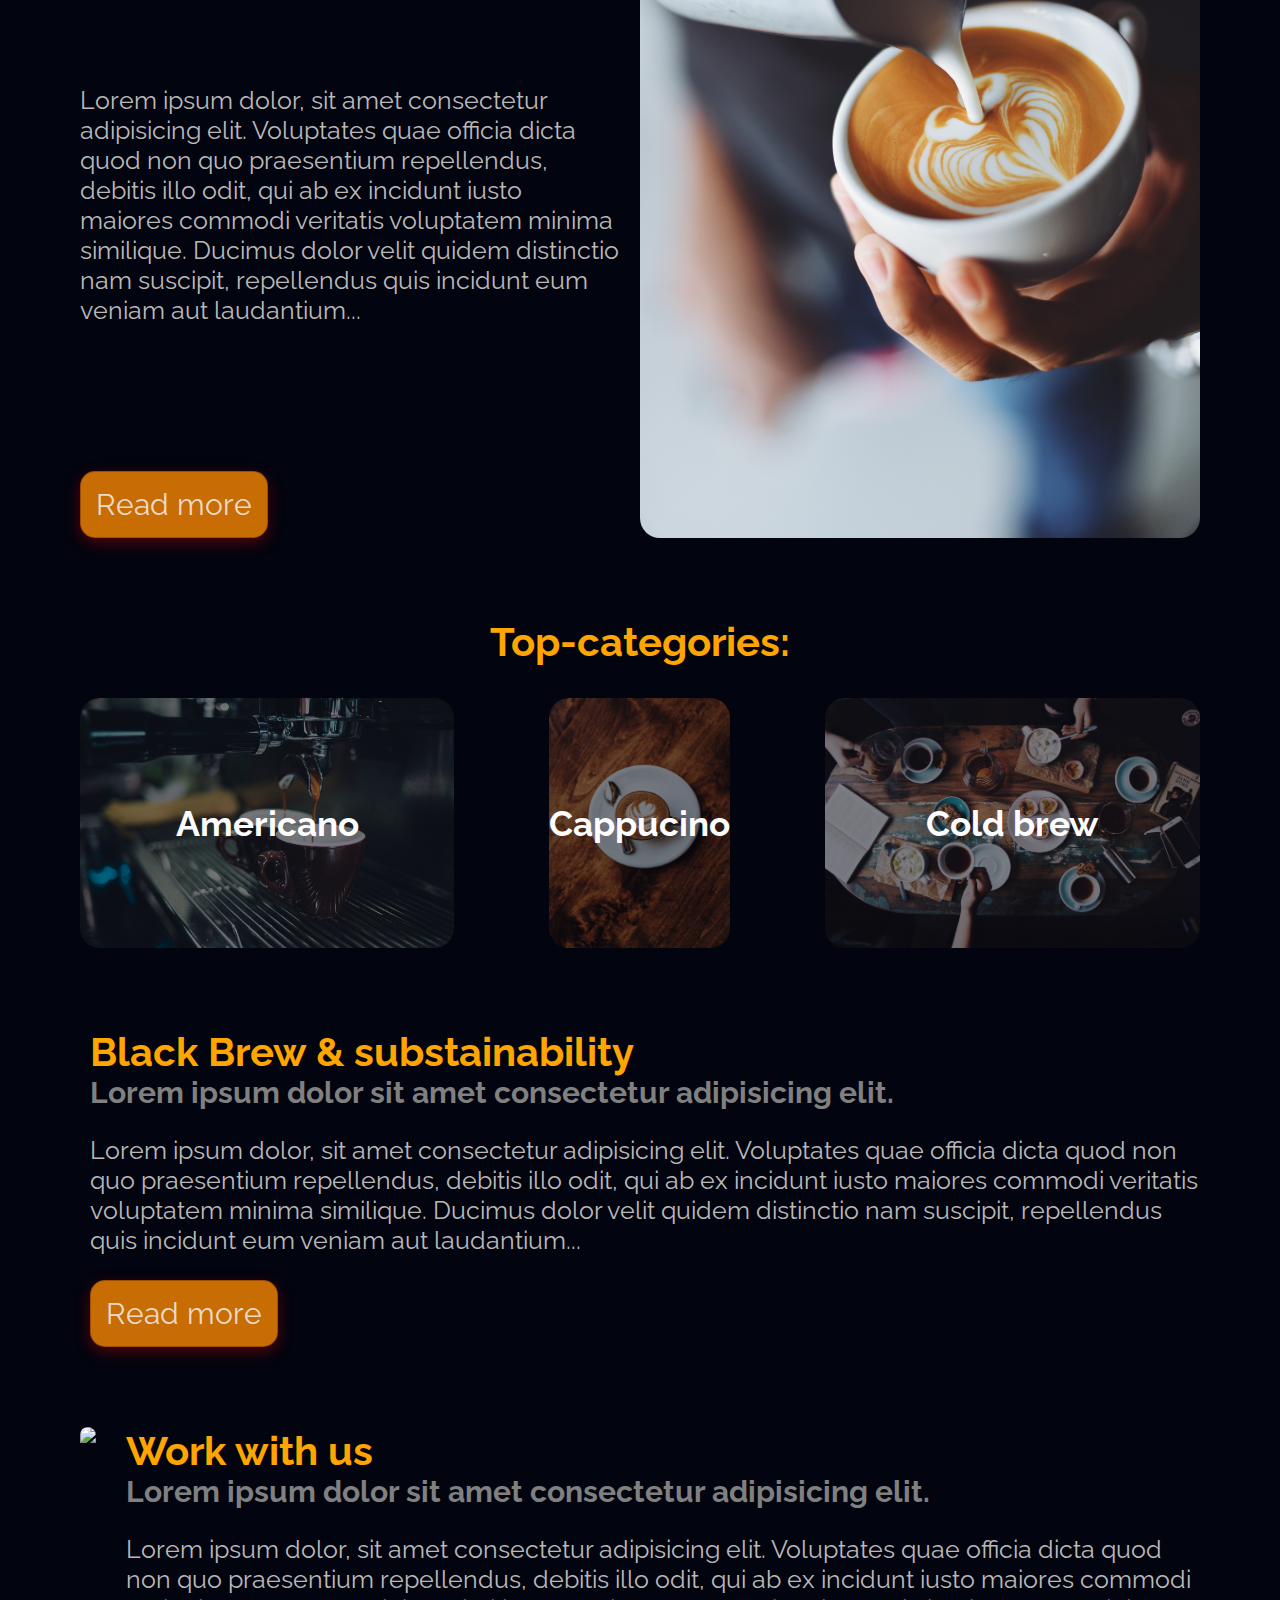
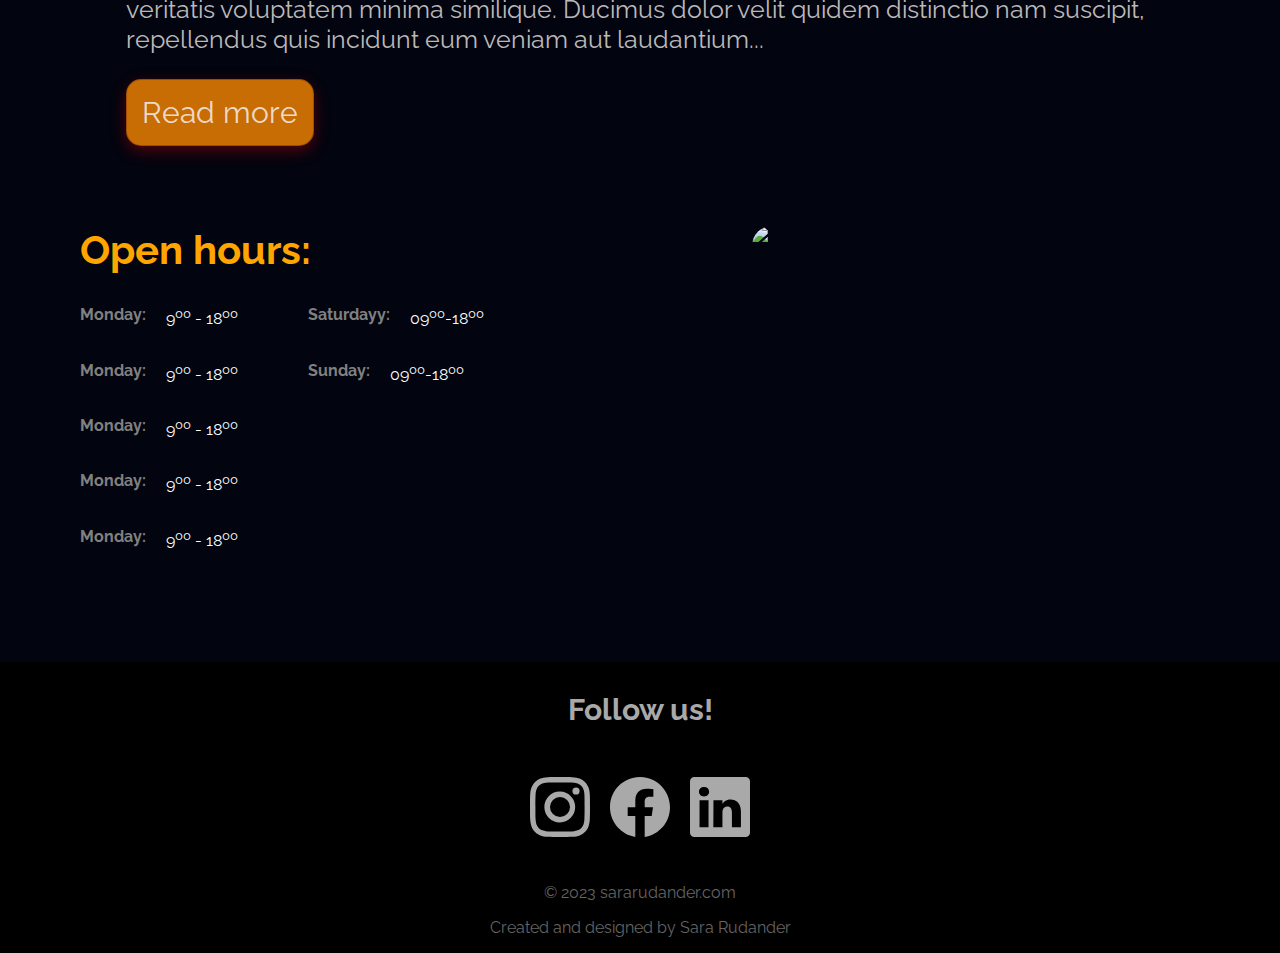
==== commit cfe6a3f2: "adding icons to menu" ====
--- a/docs/index.html
+++ b/docs/index.html
@@ -22,6 +22,29 @@
                     <li class="menuitem"><a href="#">Our Mission</a></li>
                     <li class="menuitem"><a href="#">History</a></li>
                     <li class="menuitem"><a href="#">Contact</a></li>
+                    <li class="menuitem socialmenuitem">
+                            <a href="#" target="blank">
+                                <svg xmlns="http://www.w3.org/2000/svg" width="16" height="16" fill="currentColor" class="bi bi-instagram"
+                                viewBox="0 0 16 16">
+                                <path
+                                    d="M8 0C5.829 0 5.556.01 4.703.048 3.85.088 3.269.222 2.76.42a3.917 3.917 0 0 0-1.417.923A3.927 3.927 0 0 0 .42 2.76C.222 3.268.087 3.85.048 4.7.01 5.555 0 5.827 0 8.001c0 2.172.01 2.444.048 3.297.04.852.174 1.433.372 1.942.205.526.478.972.923 1.417.444.445.89.719 1.416.923.51.198 1.09.333 1.942.372C5.555 15.99 5.827 16 8 16s2.444-.01 3.298-.048c.851-.04 1.434-.174 1.943-.372a3.916 3.916 0 0 0 1.416-.923c.445-.445.718-.891.923-1.417.197-.509.332-1.09.372-1.942C15.99 10.445 16 10.173 16 8s-.01-2.445-.048-3.299c-.04-.851-.175-1.433-.372-1.941a3.926 3.926 0 0 0-.923-1.417A3.911 3.911 0 0 0 13.24.42c-.51-.198-1.092-.333-1.943-.372C10.443.01 10.172 0 7.998 0h.003zm-.717 1.442h.718c2.136 0 2.389.007 3.232.046.78.035 1.204.166 1.486.275.373.145.64.319.92.599.28.28.453.546.598.92.11.281.24.705.275 1.485.039.843.047 1.096.047 3.231s-.008 2.389-.047 3.232c-.035.78-.166 1.203-.275 1.485a2.47 2.47 0 0 1-.599.919c-.28.28-.546.453-.92.598-.28.11-.704.24-1.485.276-.843.038-1.096.047-3.232.047s-2.39-.009-3.233-.047c-.78-.036-1.203-.166-1.485-.276a2.478 2.478 0 0 1-.92-.598 2.48 2.48 0 0 1-.6-.92c-.109-.281-.24-.705-.275-1.485-.038-.843-.046-1.096-.046-3.233 0-2.136.008-2.388.046-3.231.036-.78.166-1.204.276-1.486.145-.373.319-.64.599-.92.28-.28.546-.453.92-.598.282-.11.705-.24 1.485-.276.738-.034 1.024-.044 2.515-.045v.002zm4.988 1.328a.96.96 0 1 0 0 1.92.96.96 0 0 0 0-1.92zm-4.27 1.122a4.109 4.109 0 1 0 0 8.217 4.109 4.109 0 0 0 0-8.217zm0 1.441a2.667 2.667 0 1 1 0 5.334 2.667 2.667 0 0 1 0-5.334z" />
+                                </svg>
+                            </a>
+                            <a href="#" target="blank">
+                                <svg xmlns="http://www.w3.org/2000/svg" width="16" height="16" fill="currentColor" class="bi bi-facebook" 
+                                viewBox="0 0 16 16">
+                                <path
+                                    d="M16 8.049c0-4.446-3.582-8.05-8-8.05C3.58 0-.002 3.603-.002 8.05c0 4.017 2.926 7.347 6.75 7.951v-5.625h-2.03V8.05H6.75V6.275c0-2.017 1.195-3.131 3.022-3.131.876 0 1.791.157 1.791.157v1.98h-1.009c-.993 0-1.303.621-1.303 1.258v1.51h2.218l-.354 2.326H9.25V16c3.824-.604 6.75-3.934 6.75-7.951z" />
+                                </svg>
+                            </a>
+                            <a href="#" target="blank">
+                                <svg xmlns="http://www.w3.org/2000/svg" width="16" height="16" fill="currentColor" class="bi bi-linkedin"
+                                viewBox="0 0 16 16">
+                                <path
+                                    d="M0 1.146C0 .513.526 0 1.175 0h13.65C15.474 0 16 .513 16 1.146v13.708c0 .633-.526 1.146-1.175 1.146H1.175C.526 16 0 15.487 0 14.854V1.146zm4.943 12.248V6.169H2.542v7.225h2.401zm-1.2-8.212c.837 0 1.358-.554 1.358-1.248-.015-.709-.52-1.248-1.342-1.248-.822 0-1.359.54-1.359 1.248 0 .694.521 1.248 1.327 1.248h.016zm4.908 8.212V9.359c0-.216.016-.432.08-.586.173-.431.568-.878 1.232-.878.869 0 1.216.662 1.216 1.634v3.865h2.401V9.25c0-2.22-1.184-3.252-2.764-3.252-1.274 0-1.845.7-2.165 1.193v.025h-.016a5.54 5.54 0 0 1 .016-.025V6.169h-2.4c.03.678 0 7.225 0 7.225h2.4z" />
+                                </svg>
+                            </a>
+                    </li>
                 </ul>
             </nav>
         </header>
--- a/docs/style/index_test.css
+++ b/docs/style/index_test.css
@@ -203,6 +203,9 @@
     margin: 0.5em;
 }
 
+.socialmenuitem{
+    padding: 100px 20px 20px 20px;
+}
 
 /*******************************************
 ********************** MAIN ****************
@@ -425,9 +428,9 @@
     flex-direction: column;
     justify-content: center;
     text-align: center;
-    background-color: rgb(230, 227, 227);
-    width: 100%;
-    color: rgb(30, 29, 29);
+    background-color: rgb(0, 0, 0);
+    width: 100%;
+    color: rgb(100, 100, 100);
 }
 
 .copy-write p{
@@ -438,6 +441,7 @@
     list-style: none;
     display: flex;
     justify-content: center;
+    padding: 0;
 }
 
 .social-media-list li{
@@ -447,10 +451,20 @@
 .social-media-footer h3{
     font-size: 30px;
     text-align: center;
+    display: flex;
+    justify-content: center;
+    color: rgb(169, 169, 169);
+    padding-bottom: 10px;
 }
 
 .social-media-list li>a{
     text-decoration: none;
-    color:rgb(30, 29, 29);
-}
-
+}
+
+svg{
+    width: 60px;
+    height: 60px;
+    /* color: rgb(100, 100, 100); */
+    color: rgb(169, 169, 169);
+}
+
